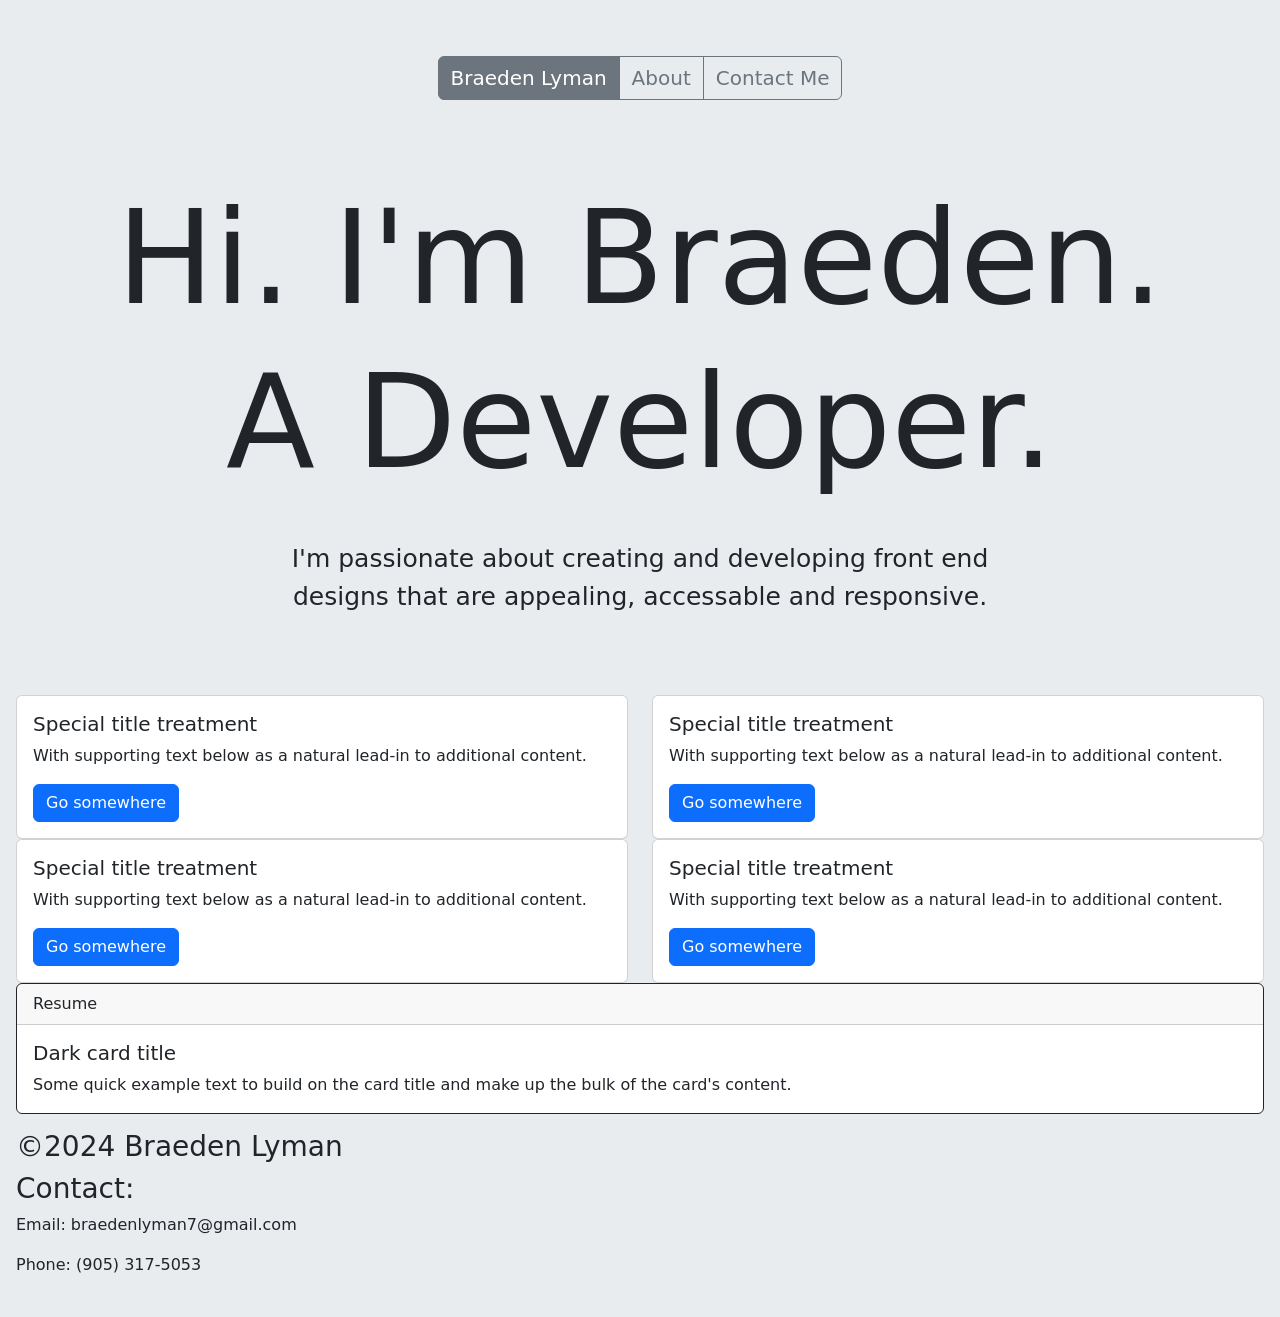
==== index.html @ 76a3f254 "Added About.html and styles.css + added more bootstrap in index.html" ====
<!DOCTYPE html>
<html lang="en">
<head>
    <meta charset="UTF-8">
    <meta name="viewport" content="width=device-width, initial-scale=1.0">
    <link href="styles.css" rel="stylesheet">
    <link href="https://cdn.jsdelivr.net/npm/bootstrap@5.3.3/dist/css/bootstrap.min.css" rel="stylesheet" integrity="sha384-QWTKZyjpPEjISv5WaRU9OFeRpok6YctnYmDr5pNlyT2bRjXh0JMhjY6hW+ALEwIH" crossorigin="anonymous">
    <script src="https://cdn.jsdelivr.net/npm/bootstrap@5.3.3/dist/js/bootstrap.bundle.min.js" integrity="sha384-YvpcrYf0tY3lHB60NNkmXc5s9fDVZLESaAA55NDzOxhy9GkcIdslK1eN7N6jIeHz" crossorigin="anonymous"></script>
    <title>Braeden Lyman - Developer</title>
</head>
<body class="p-3 mb-2 bg-body-secondary">
    <header>
        <nav>
            <div class="btn-group" role="group" aria-label="Basic radio toggle button group">
                <input type="radio" class="btn-check" name="btnradio" id="braeden_lyman" autocomplete="off" checked>
                <label class="btn btn-outline-secondary nav-label" for="braeden_lyman">Braeden Lyman</label>
                
                <input type="radio" class="btn-check" name="btnradio" id="about" autocomplete="off">
                <label class="btn btn-outline-secondary nav-label" for="about">About</label>
                
                <input type="radio" class="btn-check" name="btnradio" id="contact_me" autocomplete="off">
                <label class="btn btn-outline-secondary nav-label" for="contact_me">Contact Me</label>
            </div>
        </nav>
    </header>
    <main>
        <h1 class="custom-h1"> Hi. I'm Braeden.</h1>
        <h1 class="custom-h1">A Developer.</h1>
        <p class="custom-p">I'm passionate about creating and developing front end designs that are appealing, accessable and responsive.</p>
        
        <div class="row">
            <div class="col-sm-6">
              <div class="card">
                <div class="card-body">
                  <h5 class="card-title">Special title treatment</h5>
                  <p class="card-text">With supporting text below as a natural lead-in to additional content.</p>
                  <a href="#" class="btn btn-primary">Go somewhere</a>
                </div>
              </div>
            </div>
            <div class="col-sm-6">
              <div class="card">
                <div class="card-body">
                  <h5 class="card-title">Special title treatment</h5>
                  <p class="card-text">With supporting text below as a natural lead-in to additional content.</p>
                  <a href="#" class="btn btn-primary">Go somewhere</a>
                </div>
              </div>
            </div> 
          </div>
          <div class="row">
            <div class="col-sm-6">
              <div class="card">
                <div class="card-body">
                  <h5 class="card-title">Special title treatment</h5>
                  <p class="card-text">With supporting text below as a natural lead-in to additional content.</p>
                  <a href="#" class="btn btn-primary">Go somewhere</a>
                </div>
              </div>
            </div>
            <div class="col-sm-6">
              <div class="card">
                <div class="card-body">
                  <h5 class="card-title">Special title treatment</h5>
                  <p class="card-text">With supporting text below as a natural lead-in to additional content.</p>
                  <a href="#" class="btn btn-primary">Go somewhere</a>
                </div>
              </div>
            </div> 
          </div>

        <div class="card border-dark mb-3">
        <div class="card-header">Resume</div>
        <div class="card-body">
            <h5 class="card-title">Dark card title</h5>
            <p class="card-text">Some quick example text to build on the card title and make up the bulk of the card's content.</p>
        </div>
        </div>
        
    </main>
    <footer>
        <h3>&#xA9;2024 Braeden Lyman </h3>
        <h3>Contact: </h3>
        <p>Email: braedenlyman7@gmail.com</p>
        <p>Phone: (905) 317-5053</p>
    </footer>
</body>
</html>
---- styles.css ----
nav {
    text-align: center;
    margin-top: 40px;
    margin-bottom: 80px;
}

.btn-outline-secondary.nav-label {
    font-size: 20px;
}

.custom-h1 {
    text-align: center;
    font-size: 130px;
}

.custom-p {
    text-align: center;
    font-size: 25px;
    width: 800px;
    margin-top: 40px;
    margin-bottom: 80px;
    margin-left: auto;
    margin-right: auto;
}
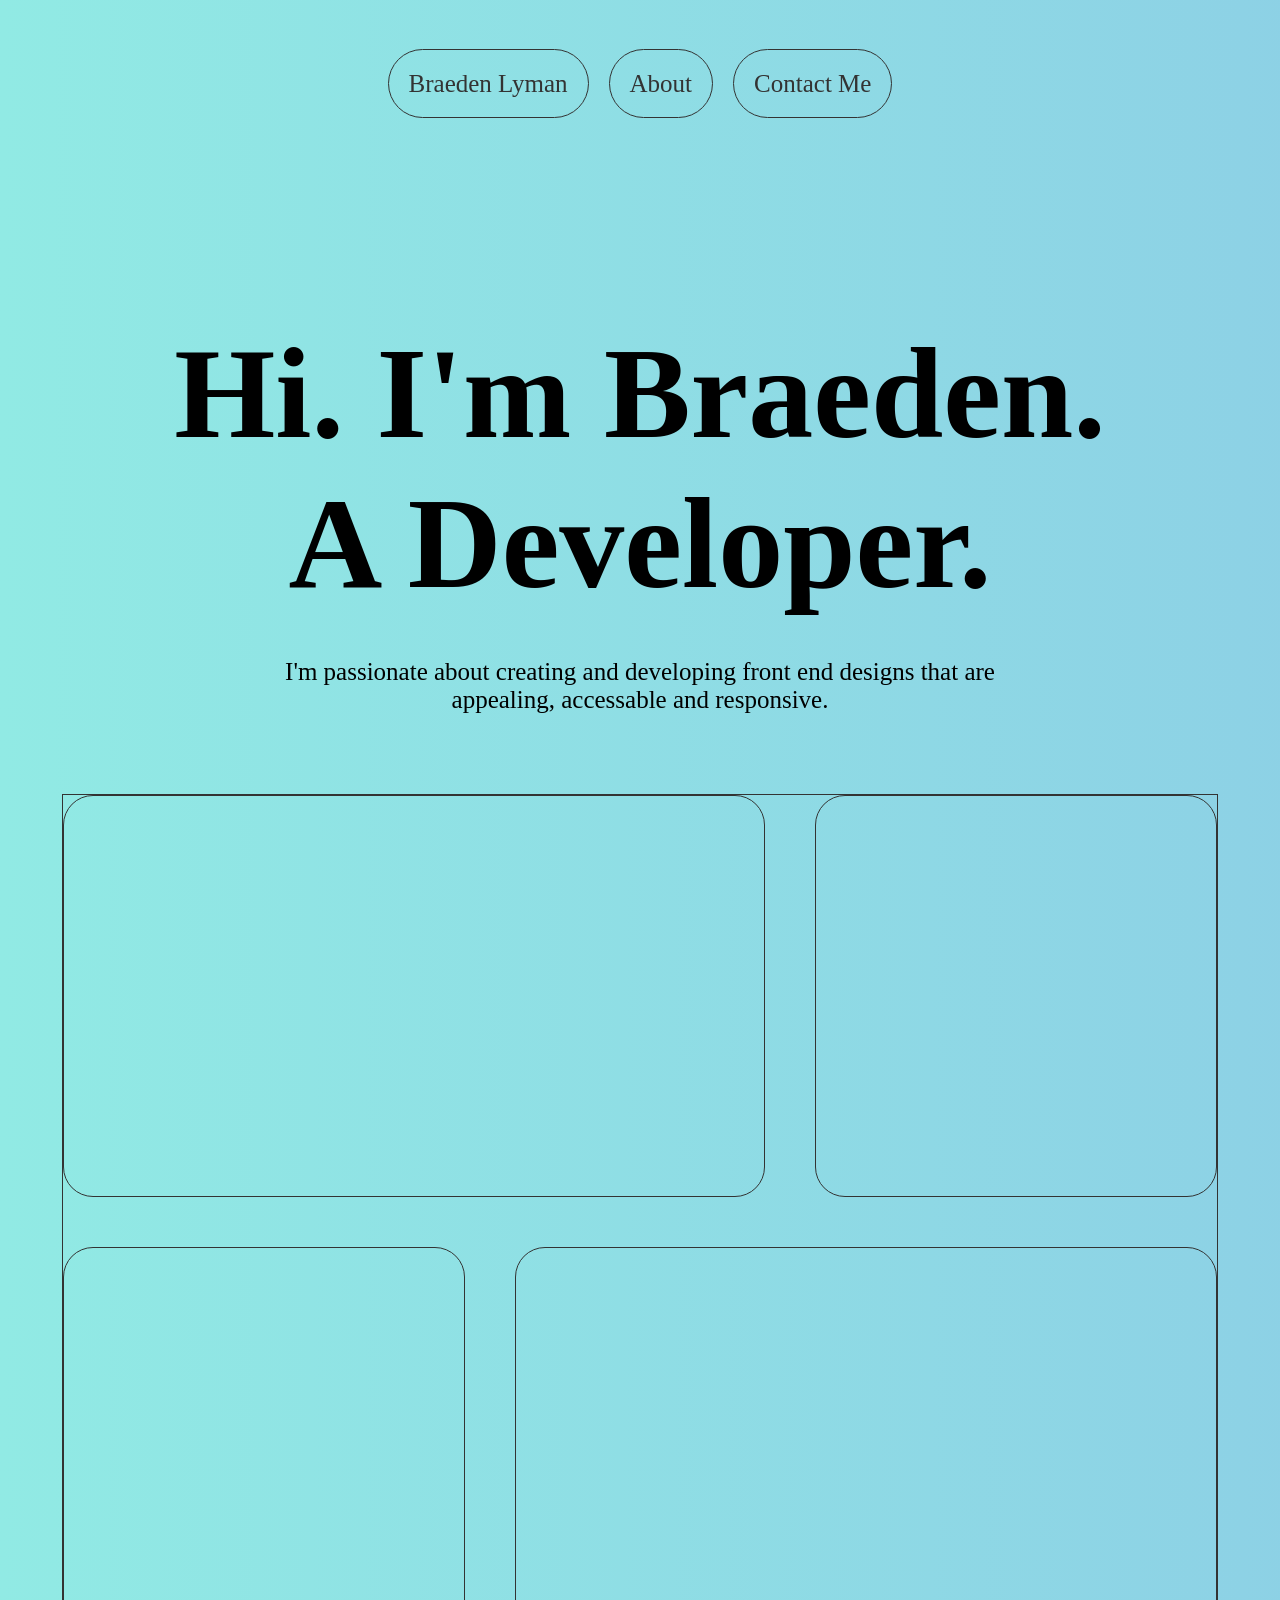
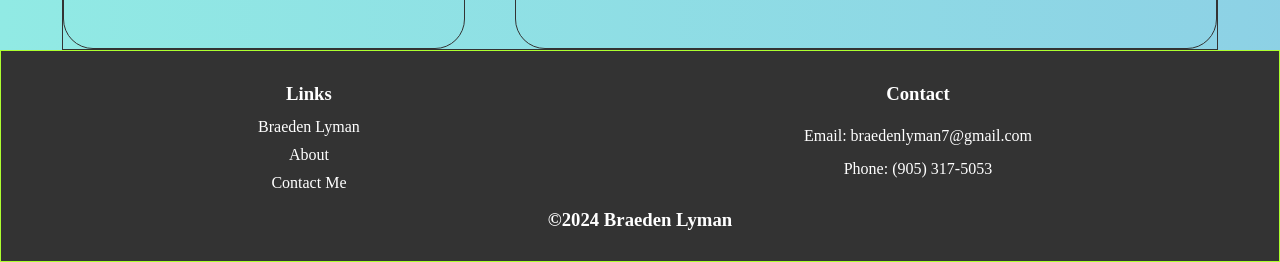
==== commit 58591851: "updated files" ====
--- a/index.html
+++ b/index.html
@@ -4,85 +4,59 @@
     <meta charset="UTF-8">
     <meta name="viewport" content="width=device-width, initial-scale=1.0">
     <link href="styles.css" rel="stylesheet">
-    <link href="https://cdn.jsdelivr.net/npm/bootstrap@5.3.3/dist/css/bootstrap.min.css" rel="stylesheet" integrity="sha384-QWTKZyjpPEjISv5WaRU9OFeRpok6YctnYmDr5pNlyT2bRjXh0JMhjY6hW+ALEwIH" crossorigin="anonymous">
-    <script src="https://cdn.jsdelivr.net/npm/bootstrap@5.3.3/dist/js/bootstrap.bundle.min.js" integrity="sha384-YvpcrYf0tY3lHB60NNkmXc5s9fDVZLESaAA55NDzOxhy9GkcIdslK1eN7N6jIeHz" crossorigin="anonymous"></script>
     <title>Braeden Lyman - Developer</title>
 </head>
-<body class="p-3 mb-2 bg-body-secondary">
-    <header>
-        <nav>
-            <div class="btn-group" role="group" aria-label="Basic radio toggle button group">
-                <input type="radio" class="btn-check" name="btnradio" id="braeden_lyman" autocomplete="off" checked>
-                <label class="btn btn-outline-secondary nav-label" for="braeden_lyman">Braeden Lyman</label>
-                
-                <input type="radio" class="btn-check" name="btnradio" id="about" autocomplete="off">
-                <label class="btn btn-outline-secondary nav-label" for="about">About</label>
-                
-                <input type="radio" class="btn-check" name="btnradio" id="contact_me" autocomplete="off">
-                <label class="btn btn-outline-secondary nav-label" for="contact_me">Contact Me</label>
-            </div>
-        </nav>
-    </header>
-    <main>
-        <h1 class="custom-h1"> Hi. I'm Braeden.</h1>
-        <h1 class="custom-h1">A Developer.</h1>
-        <p class="custom-p">I'm passionate about creating and developing front end designs that are appealing, accessable and responsive.</p>
-        
-        <div class="row">
-            <div class="col-sm-6">
-              <div class="card">
-                <div class="card-body">
-                  <h5 class="card-title">Special title treatment</h5>
-                  <p class="card-text">With supporting text below as a natural lead-in to additional content.</p>
-                  <a href="#" class="btn btn-primary">Go somewhere</a>
-                </div>
-              </div>
-            </div>
-            <div class="col-sm-6">
-              <div class="card">
-                <div class="card-body">
-                  <h5 class="card-title">Special title treatment</h5>
-                  <p class="card-text">With supporting text below as a natural lead-in to additional content.</p>
-                  <a href="#" class="btn btn-primary">Go somewhere</a>
-                </div>
-              </div>
-            </div> 
+<body>
+    <main >
+      <nav class="mainNav">
+        <ul>
+          <li><a href="#home">Braeden Lyman</a></li>
+          <li><a href="#about">About</a></li>
+          <li><a href="#contact">Contact Me</a></li>
+        </ul>
+      </nav>
+      
+      <h1 class="mainHeadingH1"> Hi. I'm Braeden.</h1>
+      <h1 class="mainHeadingH1">A Developer.</h1>
+      <p class="mainP">I'm passionate about creating and developing front end designs that are appealing, accessable and responsive.</p>
+      
+      <div class="sections">
+        <div class="primarySection">
+          <div class="section1">
+
           </div>
-          <div class="row">
-            <div class="col-sm-6">
-              <div class="card">
-                <div class="card-body">
-                  <h5 class="card-title">Special title treatment</h5>
-                  <p class="card-text">With supporting text below as a natural lead-in to additional content.</p>
-                  <a href="#" class="btn btn-primary">Go somewhere</a>
-                </div>
-              </div>
-            </div>
-            <div class="col-sm-6">
-              <div class="card">
-                <div class="card-body">
-                  <h5 class="card-title">Special title treatment</h5>
-                  <p class="card-text">With supporting text below as a natural lead-in to additional content.</p>
-                  <a href="#" class="btn btn-primary">Go somewhere</a>
-                </div>
-              </div>
-            </div> 
+    
+          <div class="section2">
+            
+          </div>
+        </div>
+
+        <div class="secondarySection">
+          <div class="section3">
+            
           </div>
 
-        <div class="card border-dark mb-3">
-        <div class="card-header">Resume</div>
-        <div class="card-body">
-            <h5 class="card-title">Dark card title</h5>
-            <p class="card-text">Some quick example text to build on the card title and make up the bulk of the card's content.</p>
+          <div class="section4">
+            
+          </div>
         </div>
-        </div>
-        
+      </div>
     </main>
     <footer>
-        <h3>&#xA9;2024 Braeden Lyman </h3>
-        <h3>Contact: </h3>
-        <p>Email: braedenlyman7@gmail.com</p>
-        <p>Phone: (905) 317-5053</p>
+        <h3 id="copyRight">&#xA9;2024 Braeden Lyman </h3>
+        <h3 id="footerLinksTitle">Links</h3>  
+        <nav class="navFooter">
+            <ul>
+              <li><a href="#home">Braeden Lyman</a></li>
+              <li><a href="#about">About</a></li>
+              <li><a href="#contact">Contact Me</a></li>
+            </ul>
+          </nav>
+        <h3 id="contactFooterTitle">Contact</h3>
+        <div class="contactFooter">
+          <p>Email: braedenlyman7@gmail.com</p>
+          <p>Phone: (905) 317-5053</p>
+        </div>
     </footer>
 </body>
 </html>
--- a/styles.css
+++ b/styles.css
@@ -1,19 +1,64 @@
-nav {
-    text-align: center;
-    margin-top: 40px;
-    margin-bottom: 80px;
+*{
+    margin: 0;
 }
 
-.btn-outline-secondary.nav-label {
-    font-size: 20px;
+main {
+    display: flex;
+    flex-direction: column;
+    justify-content: center;
+    align-items: center;
+    animation: gradientAnimation 10s ease infinite; /* Apply the animation */
+    background: linear-gradient(270deg, #ff7e5f, #feb47b, #86a8e7, #91eae4);
+    background-size: 800% 800%;
+    color: black; /* Adjust text color for readability */
+  }
+  
+  /* Define the keyframes for the gradient animation */
+  @keyframes gradientAnimation {
+    0% { background-position: 0% 50%; }
+    50% { background-position: 100% 50%; }
+    100% { background-position: 0% 50%; }
+  }
+  
+
+
+/* Nav  */
+.mainNav ul {
+    list-style-type: none;
+    padding: 0;
+    display: flex;
+    justify-content: center;
+    align-items: center;
+    font-size: 25px;
+    padding: 60px;
+    margin-bottom: 150px;
 }
 
-.custom-h1 {
+.mainNav li {
+    margin: 10px;
+}
+
+.mainNav a {
+    text-decoration: none;
+    color: #333;
+    border-radius: 40px;
+    padding: 20px;
+    border: 1px solid #333;
+}
+
+.mainNav a:hover {
+    background-color: #333;
+    color: #fff;
+}
+
+
+/* Body Styles */
+.mainHeadingH1 {
     text-align: center;
     font-size: 130px;
 }
 
-.custom-p {
+.mainP {
     text-align: center;
     font-size: 25px;
     width: 800px;
@@ -22,3 +67,118 @@
     margin-left: auto;
     margin-right: auto;
 }
+
+.sections {
+    border: 1px solid #333;
+}
+
+.primarySection {
+    display: grid;
+    grid-template-columns: 2;
+    gap: 50px;
+    margin-bottom: 50px;
+}
+
+.section1 {
+    grid-column: 1;
+    height: 400px;
+    width: 700px;
+    border: 1px solid #333;
+    border-radius: 30px;
+}
+
+.section2 {
+    grid-column: 2;
+    height: 400px;
+    width: 400px;
+    border: 1px solid #333;
+    border-radius: 30px;
+}
+
+.secondarySection {
+    display: grid;
+    grid-template-columns: 2;
+    gap: 50px;
+}
+
+.section3 {
+    grid-column: 1;
+    height: 400px;
+    width: 400px;
+    border: 1px solid #333;
+    border-radius: 30px;
+}
+
+.section4 {
+    grid-column: 2;
+    height: 400px;
+    width: 700px;
+    border: 1px solid #333;
+    border-radius: 30px;
+}
+
+/* Footer Styles */
+footer {
+    background-color: #333;
+    color: #fff;
+    display: grid;
+    grid-template-columns: 2;
+    grid-template-rows: 3;
+    height: 150px;
+    border: 1px solid greenyellow;
+    padding: 30px;
+}
+
+#copyRight {
+    grid-column: span 2;
+    grid-row: span 2 ;
+    text-align: center;
+    align-self: flex-end;
+}
+
+#footerLinksTitle {
+    grid-column: 1;
+    grid-row: 1;
+    text-align: center;
+    align-self: center;
+}
+
+.navFooter {
+    grid-column: 1;
+    grid-row: 2;
+    text-align: center;
+    align-self: center;
+}
+
+.navFooter ul {
+    list-style-type: none;
+    padding: 0;
+}
+
+.navFooter li {
+    margin: 10px;
+}
+
+.navFooter a {
+    text-decoration: none;
+    color: #fff;
+}
+
+#contactFooterTitle {
+    grid-column: 2;
+    grid-row: 1;
+    text-align: center;
+    align-self: center;
+}
+
+.contactFooter {
+    grid-column: 2;
+    grid-row: 2;
+    text-align: center;
+    align-self: center;
+}
+
+.contactFooter p {
+    padding-top: 5px;
+    padding-bottom: 10px;
+}
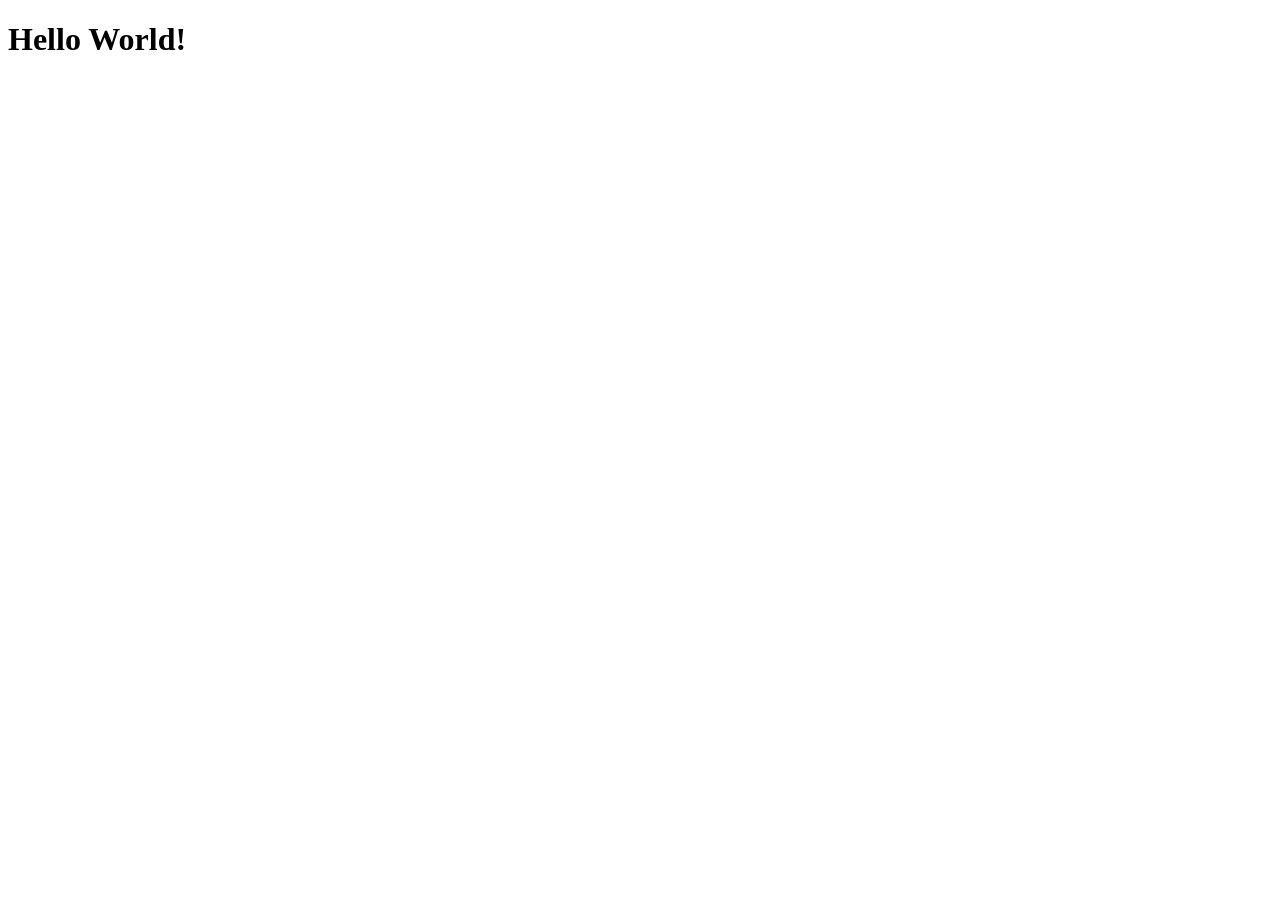
==== commit bb4d168f: "first commit" ====
--- a/index.html
+++ b/index.html
@@ -3,60 +3,9 @@
 <head>
     <meta charset="UTF-8">
     <meta name="viewport" content="width=device-width, initial-scale=1.0">
-    <link href="styles.css" rel="stylesheet">
-    <title>Braeden Lyman - Developer</title>
+    <title>Braeden</title>
 </head>
 <body>
-    <main >
-      <nav class="mainNav">
-        <ul>
-          <li><a href="#home">Braeden Lyman</a></li>
-          <li><a href="#about">About</a></li>
-          <li><a href="#contact">Contact Me</a></li>
-        </ul>
-      </nav>
-      
-      <h1 class="mainHeadingH1"> Hi. I'm Braeden.</h1>
-      <h1 class="mainHeadingH1">A Developer.</h1>
-      <p class="mainP">I'm passionate about creating and developing front end designs that are appealing, accessable and responsive.</p>
-      
-      <div class="sections">
-        <div class="primarySection">
-          <div class="section1">
-
-          </div>
-    
-          <div class="section2">
-            
-          </div>
-        </div>
-
-        <div class="secondarySection">
-          <div class="section3">
-            
-          </div>
-
-          <div class="section4">
-            
-          </div>
-        </div>
-      </div>
-    </main>
-    <footer>
-        <h3 id="copyRight">&#xA9;2024 Braeden Lyman </h3>
-        <h3 id="footerLinksTitle">Links</h3>  
-        <nav class="navFooter">
-            <ul>
-              <li><a href="#home">Braeden Lyman</a></li>
-              <li><a href="#about">About</a></li>
-              <li><a href="#contact">Contact Me</a></li>
-            </ul>
-          </nav>
-        <h3 id="contactFooterTitle">Contact</h3>
-        <div class="contactFooter">
-          <p>Email: braedenlyman7@gmail.com</p>
-          <p>Phone: (905) 317-5053</p>
-        </div>
-    </footer>
+    <h1>Hello World!</h1>
 </body>
-</html>
+</html>
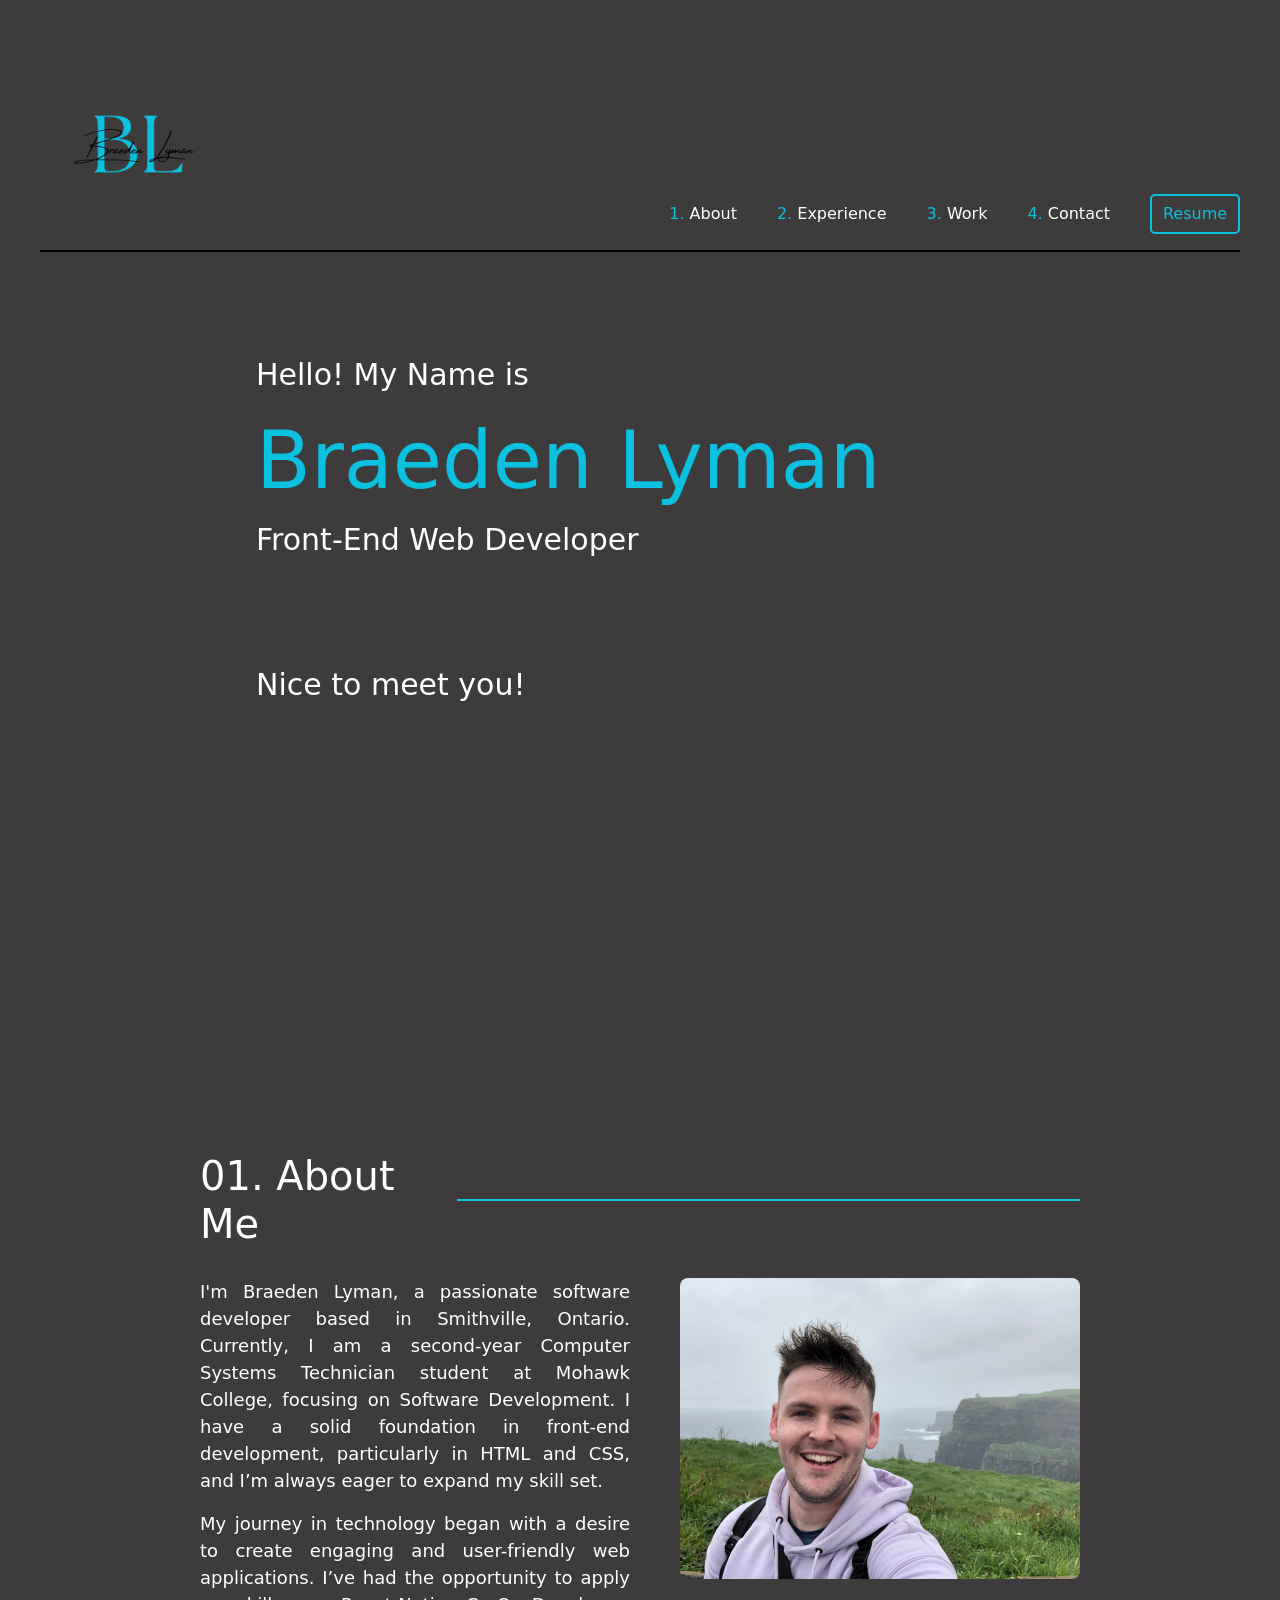
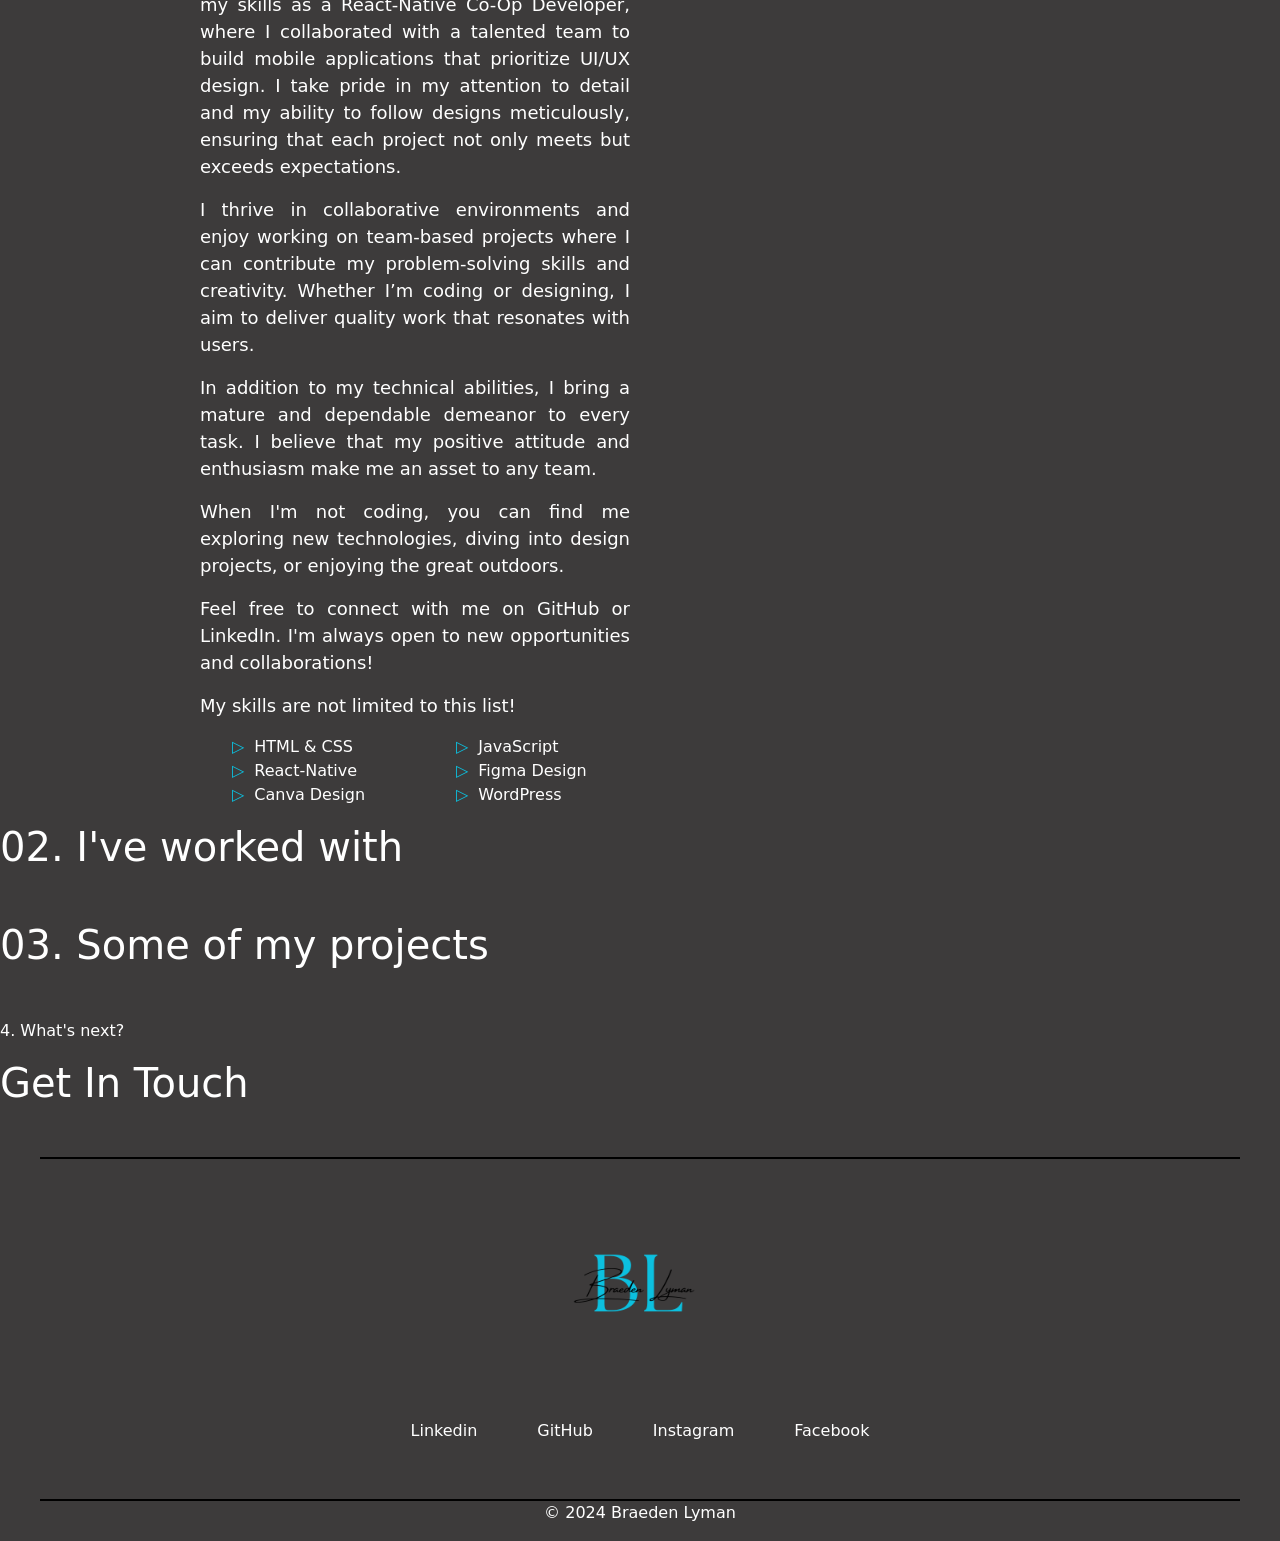
==== commit 55f3d767: "updated files" ====
--- a/index.html
+++ b/index.html
@@ -3,9 +3,85 @@
 <head>
     <meta charset="UTF-8">
     <meta name="viewport" content="width=device-width, initial-scale=1.0">
-    <title>Braeden</title>
+    <link href="https://cdn.jsdelivr.net/npm/bootstrap@5.3.3/dist/css/bootstrap.min.css" rel="stylesheet" integrity="sha384-QWTKZyjpPEjISv5WaRU9OFeRpok6YctnYmDr5pNlyT2bRjXh0JMhjY6hW+ALEwIH" crossorigin="anonymous">
+    <script src="https://cdn.jsdelivr.net/npm/bootstrap@5.3.3/dist/js/bootstrap.bundle.min.js" integrity="sha384-YvpcrYf0tY3lHB60NNkmXc5s9fDVZLESaAA55NDzOxhy9GkcIdslK1eN7N6jIeHz" crossorigin="anonymous"></script>
+    <link href="styles.css" rel="stylesheet">
+    <title>Braeden Lyman - Developer</title>
 </head>
 <body>
-    <h1>Hello World!</h1>
+    <main >    
+      <nav>
+        <img class="headerLogo" src="images/logo.png" alt="braedenLogo">  
+        <ul>
+          <li>1. <a href="#">About</a></li>
+          <li>2. <a href="#">Experience</a></li>
+          <li>3. <a href="#">Work</a></li>
+          <li>4. <a href="#">Contact</a></li>
+          <li class="resumeLink"><a href="images/resume.pdf" target="_blank">Resume</a></li>
+        </ul>
+      </nav>
+
+      <section class="mainSection">
+        <p>Hello! My Name is</p>
+        <h1>Braeden Lyman</h1>
+        <p>Front-End Web Developer</p>
+        <p id="niceToMeetYou">Nice to meet you!</p>
+      </section>
+
+      <section class="aboutMe">
+        <div class="heading">
+          <h2>01. About Me</h2>
+          <div class="line"> </div>
+        </div>
+        <div class="aboutMeText">
+          <p id="one">I'm Braeden Lyman, a passionate software developer based in Smithville, Ontario. Currently, I am a second-year Computer Systems Technician student at Mohawk College, focusing on Software Development. I have a solid foundation in front-end development, particularly in HTML and CSS, and I’m always eager to expand my skill set.</p>
+          <p id="two">My journey in technology began with a desire to create engaging and user-friendly web applications. I’ve had the opportunity to apply my skills as a React-Native Co-Op Developer, where I collaborated with a talented team to build mobile applications that prioritize UI/UX design. I take pride in my attention to detail and my ability to follow designs meticulously, ensuring that each project not only meets but exceeds expectations.</p>
+          <p id="three">I thrive in collaborative environments and enjoy working on team-based projects where I can contribute my problem-solving skills and creativity. Whether I’m coding or designing, I aim to deliver quality work that resonates with users.</p>
+          <p id="four">In addition to my technical abilities, I bring a mature and dependable demeanor to every task. I believe that my positive attitude and enthusiasm make me an asset to any team.</p>
+          <p id="five">When I'm not coding, you can find me exploring new technologies, diving into design projects, or enjoying the great outdoors.</p>
+          <p id="six">Feel free to connect with me on GitHub or LinkedIn. I'm always open to new opportunities and collaborations!</p>
+          <p id="seven">My skills are not limited to this list!</p>
+        </div>
+        <img  src="images/mePhoto.jpg" alt="mePhoto">
+        <ul class="listGrid">
+          <li>HTML & CSS</li>
+          <li>JavaScript</li>
+          <li>React-Native</li>
+          <li>Figma Design</li>
+          <li>Canva Design</li>
+          <li>WordPress</li>
+        </ul>
+      </section>
+
+      <section class="experience">
+        <h2>02. I've worked with</h2>
+      </section>
+
+      <section class="work">
+        <h2>03. Some of my projects</h2>
+      </section>
+
+      <section class="contact">
+        <p>4. What's next?</p>
+        <h2>Get In Touch</h2>
+        
+      </section>
+
+
+
+      <section class="">
+        
+      </section>
+    </main>
+    <footer>
+      <img  class="footerLogo" src="images/logo.png" alt="braedenFooterLogo">
+        <div class="socials">
+          <a href="https://www.linkedin.com/in/braedenlyman/" target="_blank"><p>Linkedin</p></a>
+          <a href="https://github.com/BraedenLyman" target="_blank"><p>GitHub</p></a>
+          <a href="https://www.instagram.com/braedenlyman/" target="_blank"><p>Instagram</p></a>
+          <a href="https://www.facebook.com/brae.lyman.1" target="_blank"><p>Facebook</p></a>
+        </div>
+      <p id="copyRight">&#xA9; 2024 Braeden Lyman </p>
+    </footer>
 </body>
 </html>
--- a/styles.css
+++ b/styles.css
@@ -0,0 +1,184 @@
+/* Body Styles */
+body{
+    background-color: rgb(61, 59, 59);
+    color: white;
+}
+
+/* Navigation Styles */
+
+nav{
+    border-bottom: 2px solid black;
+    display: flex;
+    align-items: flex-end;
+    justify-content: space-between;
+    margin: 50px 40px 50px 40px;
+}
+
+.headerLogo{
+    width: 200px;
+    height: 200px;
+}
+
+nav a{
+    text-decoration: none;
+    color: white;
+}
+
+nav a:hover{
+    color: #0cc0df;
+}
+
+nav ul{
+    display: flex;
+    flex-direction: row;
+    justify-content: center;
+    align-items: center;
+    list-style-type: none;
+    gap: 40px;
+}
+
+nav li{
+    color: #0cc0df;
+}
+
+.resumeLink a{
+    display: flex;
+    justify-content: center;
+    align-items: center;
+    border: 2px solid #0cc0df;
+    border-radius: 5px;
+    width: 90px;
+    height: 40px;
+    color: #0cc0df;
+}
+
+.resumeLink a:hover{
+    border: 2px solid black;
+    color: black;
+}
+
+/* Section Styles */
+
+.mainSection {
+    width: 60%;
+    height: 800px;
+    margin-left: auto;
+    margin-right: auto;
+    margin-top: 100px;
+    font-size: 30px;
+}
+
+.mainSection h1{
+    font-size: 80px;
+    color: #0cc0df;
+}
+
+#niceToMeetYou{
+    margin-top: 100px;
+}
+
+.projects{
+    margin-top: 50px;
+    margin-bottom: 50px;
+    width: 60%;
+    margin-left: auto;
+    margin-right: auto;
+}
+
+h2{
+    font-size: 40px;
+    margin-bottom: 50px;
+}
+
+.aboutMe{
+    display: grid;
+    grid-template-columns: auto auto;
+    grid-template-rows: auto auto;
+    margin-left: 200px;
+    margin-right: 200px;
+}
+
+.heading {
+    display: flex;
+    flex-direction: row;
+    grid-row: 1;
+    grid-column: span 2;
+    margin-bottom: 30px;
+}
+
+.heading h2{
+    margin-top: auto;
+    margin-bottom: auto;
+}
+
+.heading .line{
+    border: 1px solid #0cc0df;
+    width: 700px;
+    height: 2px;
+    margin-top: auto;
+    margin-bottom: auto;
+    margin-left: 20px;
+}
+
+.aboutMeText p{
+    grid-column: 1;
+    text-align: justify;
+    font-size: 18px;
+    margin-right: 50px;
+}
+
+.aboutMe img{
+    grid-column: 2;
+    width: 400px;
+    border-radius: 8px;
+}
+
+.listGrid{
+    display: grid;
+    grid-template-columns: 1fr 1fr;
+    list-style-type: none;
+}
+
+.listGrid li::before{
+    content: '\25B7';
+    color: #0cc0df;
+    margin-right: 10px;
+}
+
+
+/* Footer Styles */
+
+footer{
+    border-top: 2px solid black;
+    background-color: rgb(61, 59, 59);
+    text-align: center;
+    padding-top: 30px;
+    margin: 50px 40px 00px 40px;
+}
+
+footer .footerLogo{
+    margin-left: auto;
+    margin-right: auto;
+    width: 200px;
+    height: 200px;
+}
+
+footer .socials{
+    border-bottom: 2px solid black;
+    display: flex;
+    flex-direction: row;
+    justify-content: center;
+    align-items: center;
+    padding-bottom: 10px;
+}
+
+footer a{
+    text-decoration: none;
+    color: white;
+    padding: 30px;
+}
+
+footer a:hover{
+    text-decoration-thickness: 2px;
+    color: #0cc0df;
+}
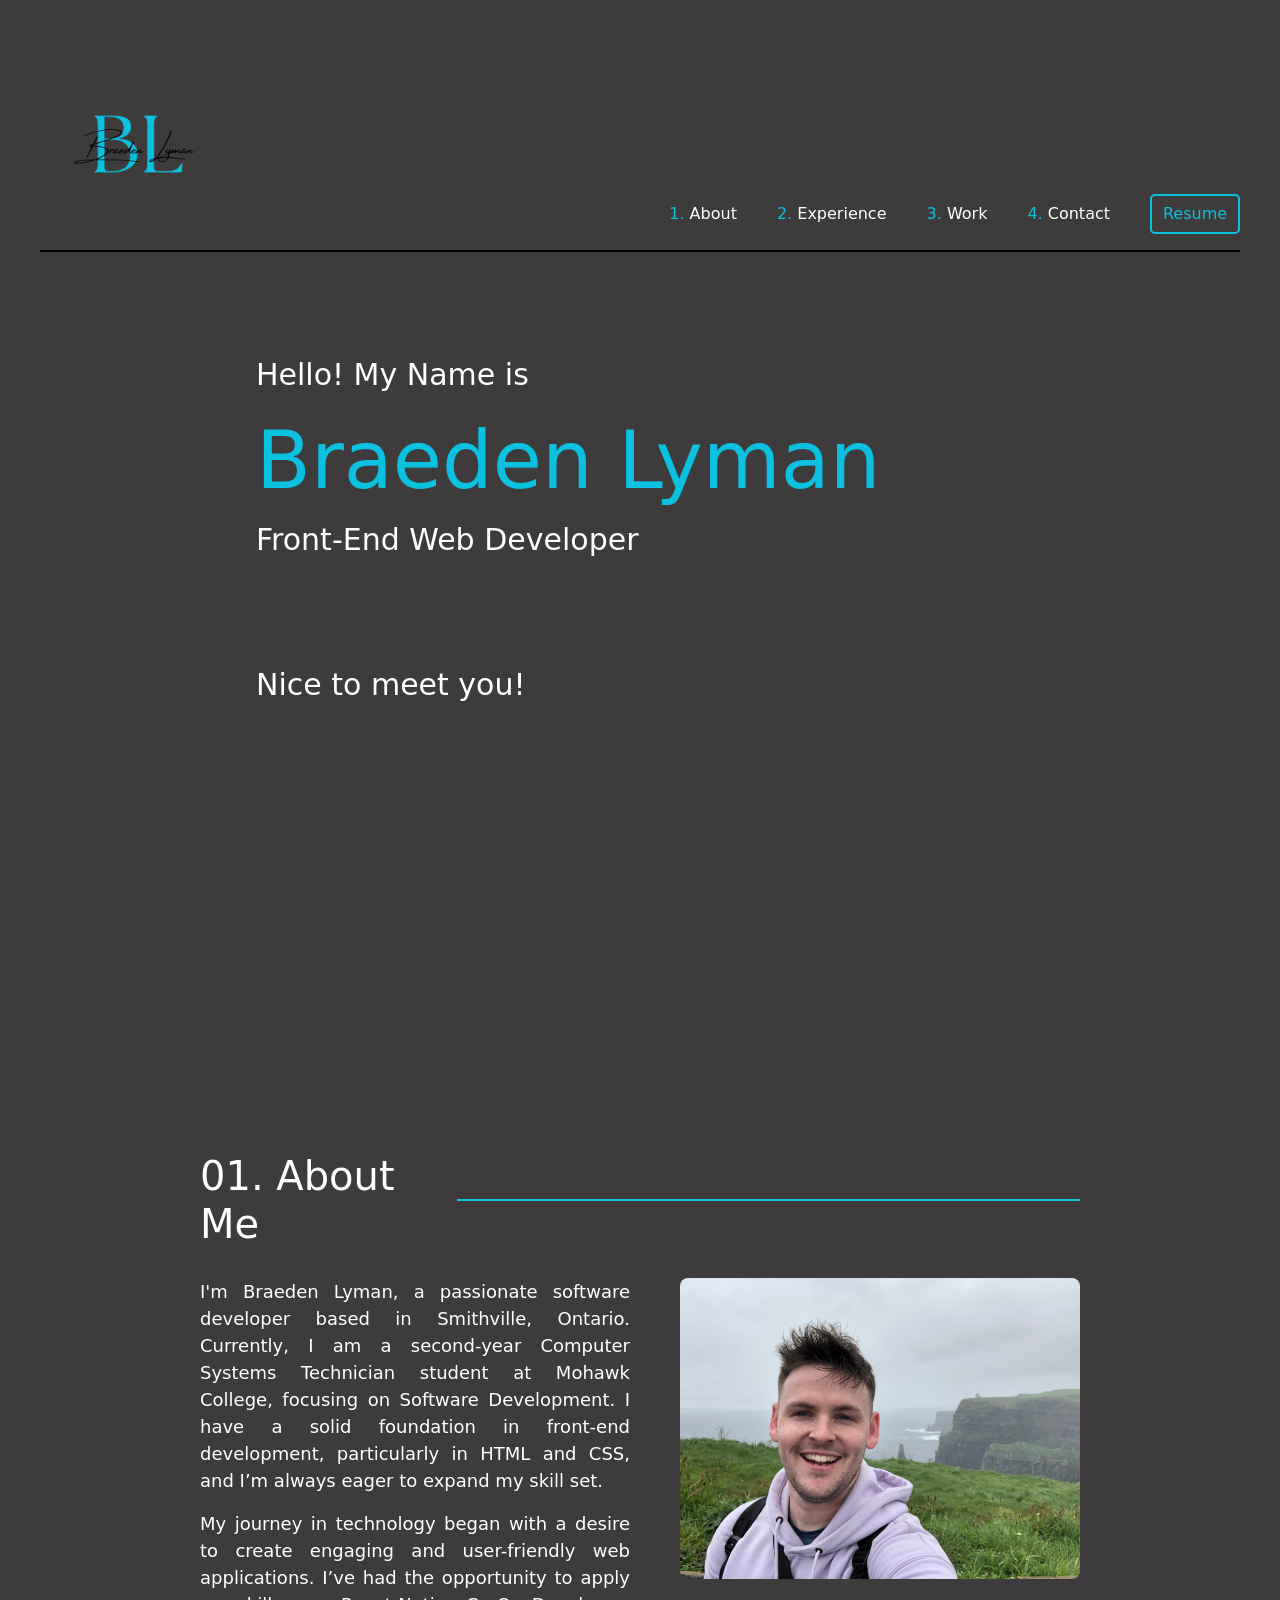
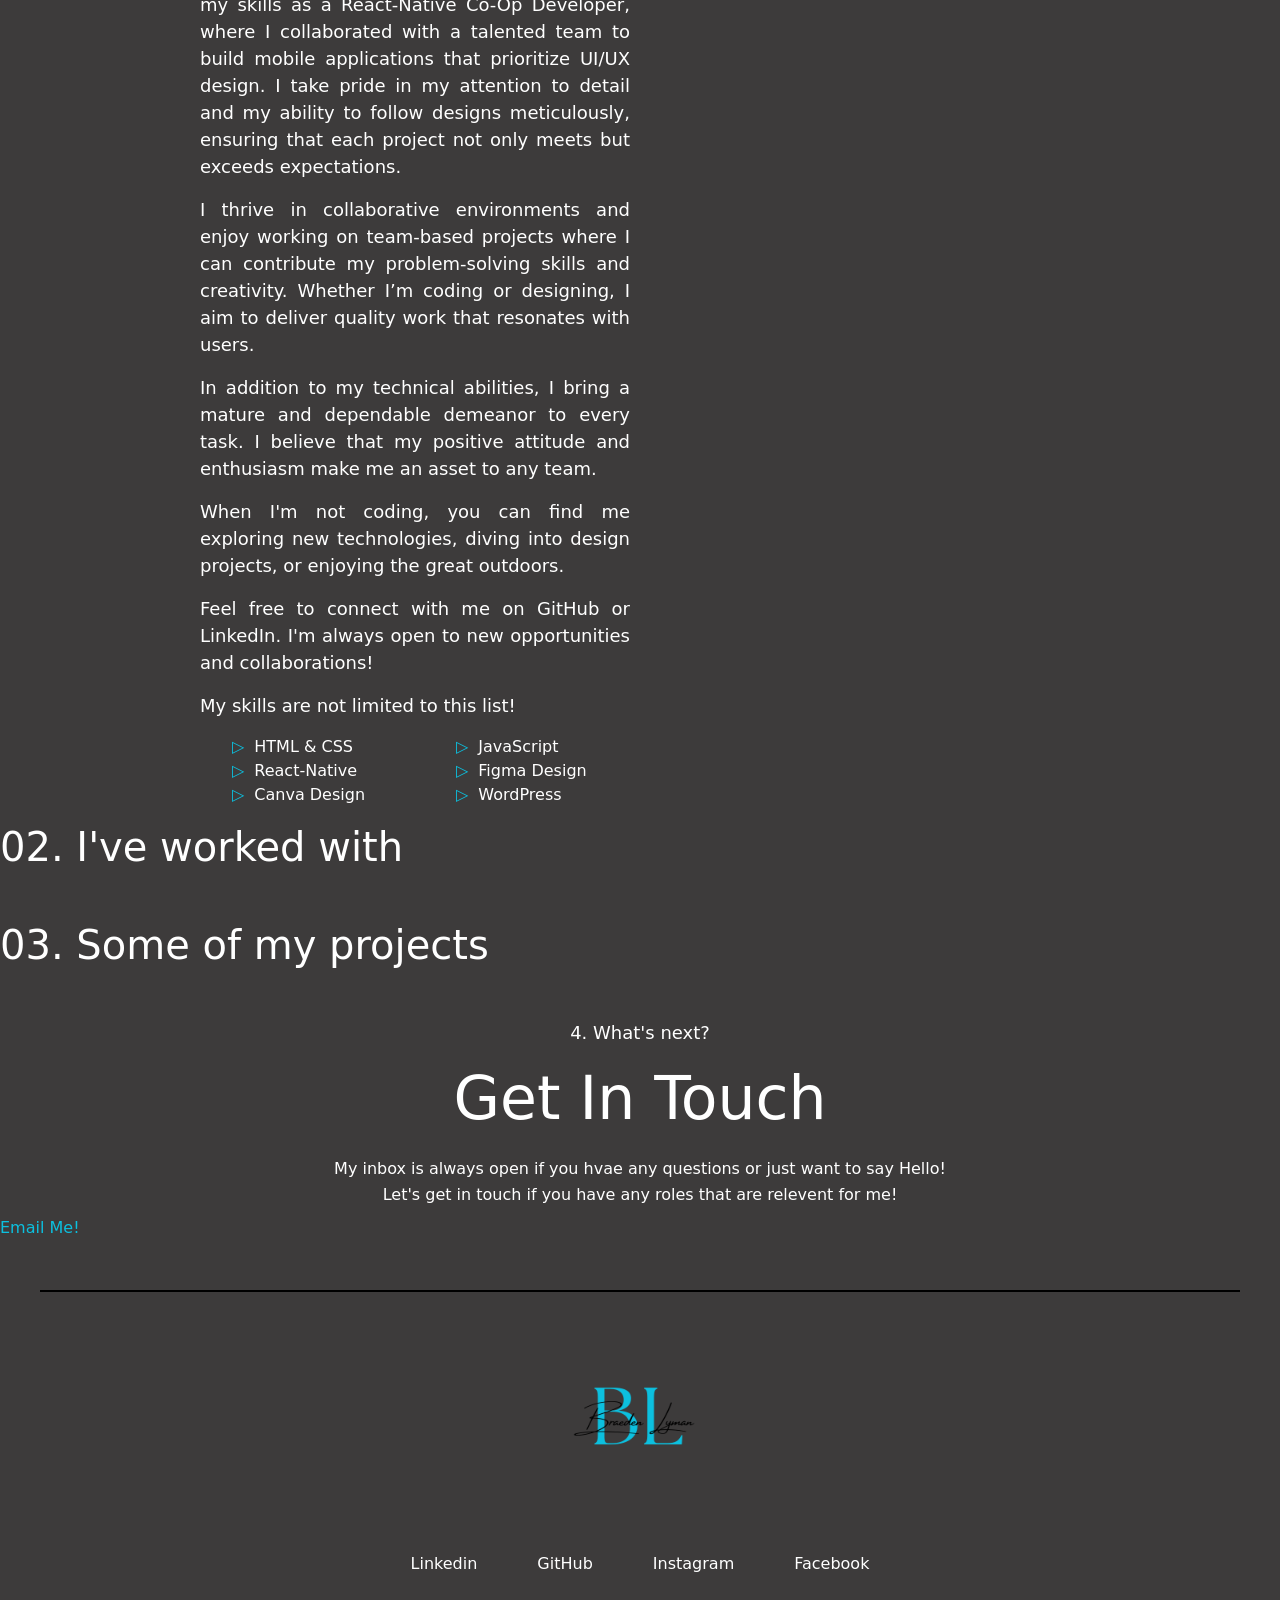
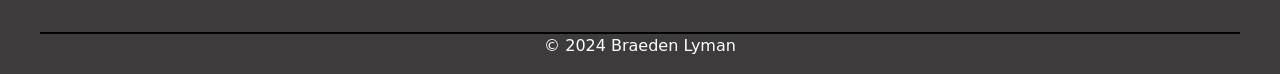
==== commit 578a5f80: "edited files" ====
--- a/index.html
+++ b/index.html
@@ -62,9 +62,14 @@
       </section>
 
       <section class="contact">
-        <p>4. What's next?</p>
-        <h2>Get In Touch</h2>
+        <p id="whatsNext">4. What's next?</p>
+        <h2 id="getInTouch">Get In Touch</h2>
         
+        <div class="contactText">
+            <p>My inbox is always open if you hvae any questions or just want to say Hello!</p>
+            <p>Let's get in touch if you have any roles that are relevent for me!</p>
+        </div>
+        <a class="mailLink" href="mailto:braedenlyman7@gmail.com" target="_blank">Email Me!</a>
       </section>
 
 
--- a/styles.css
+++ b/styles.css
@@ -145,6 +145,26 @@
     margin-right: 10px;
 }
 
+#whatsNext{
+    text-align: center;
+    font-size: 18px;
+}
+
+#getInTouch{
+    text-align: center;
+    font-size: 60px;
+}
+
+.contactText{
+    text-align: center;
+    line-height: 10px;
+    margin-top: -20px;
+}
+
+.mailLink{
+    text-decoration: none;
+    color: #0cc0df;
+}
 
 /* Footer Styles */
 
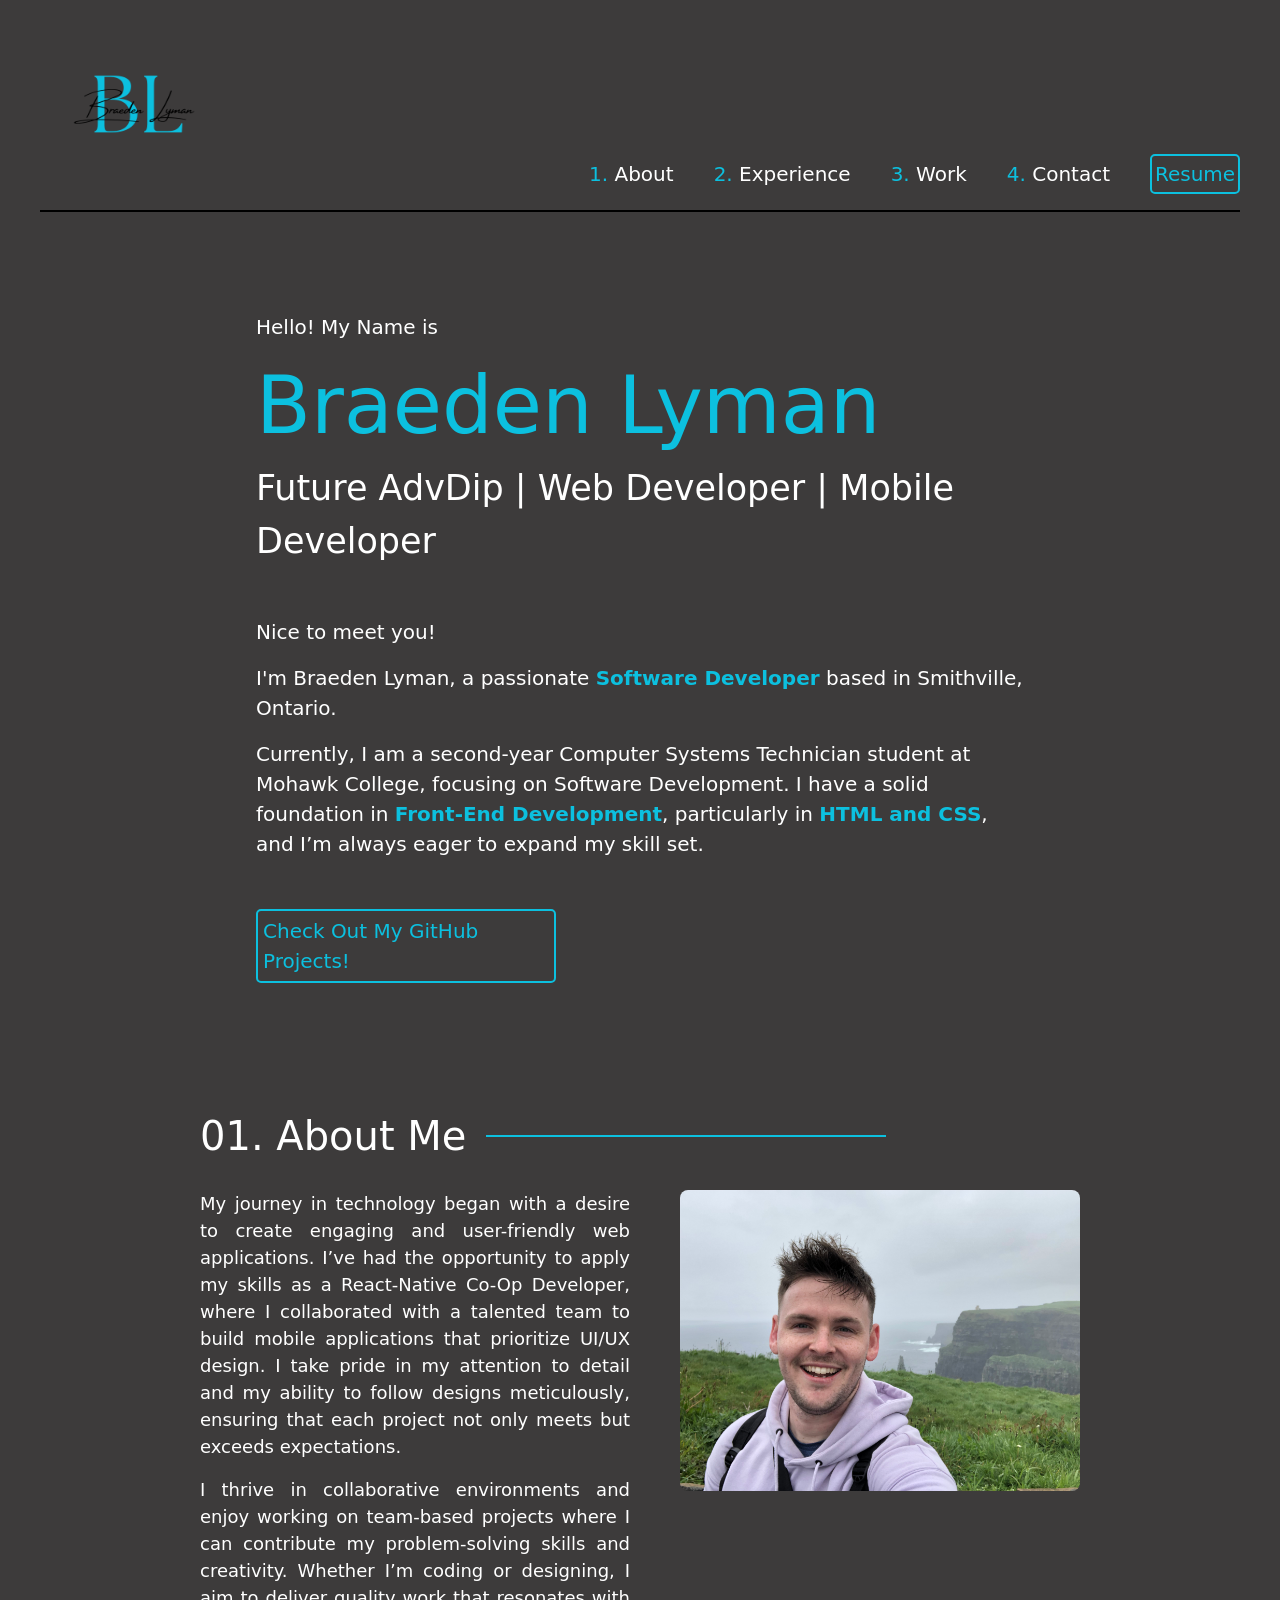
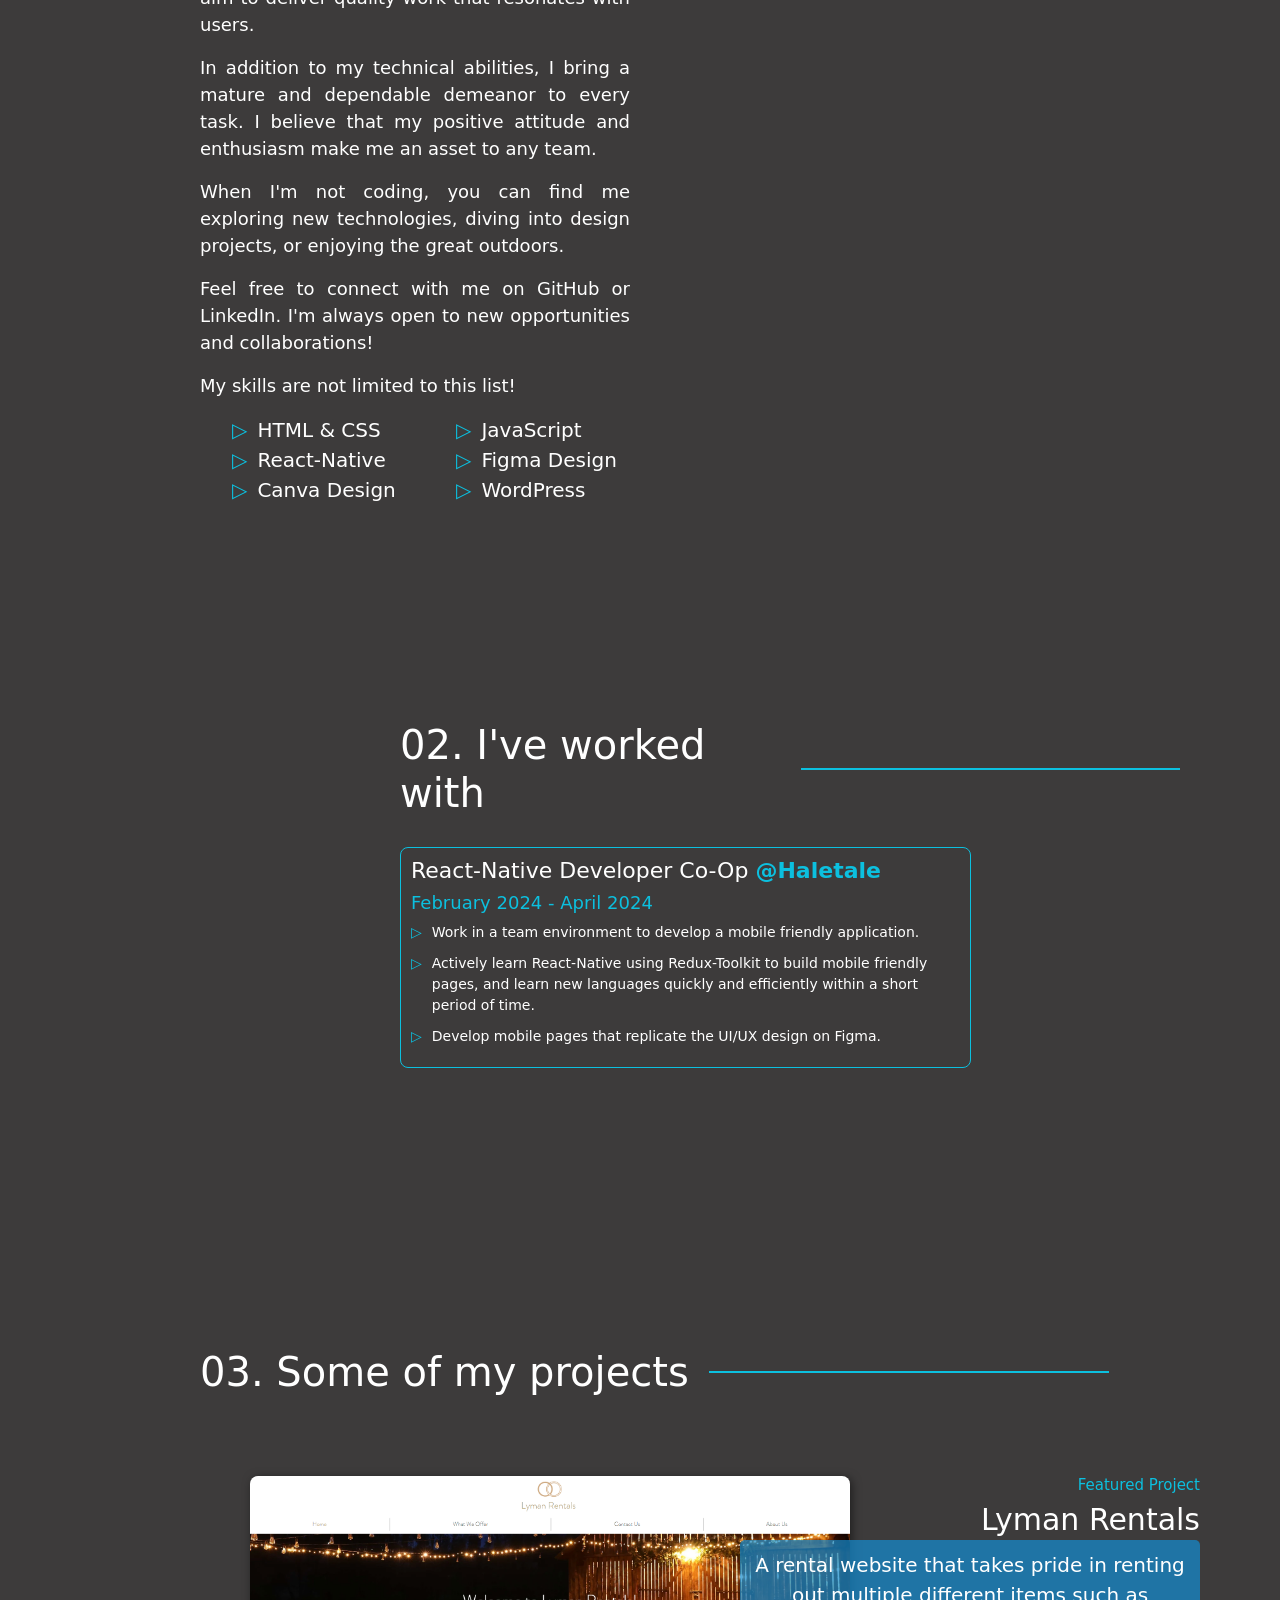
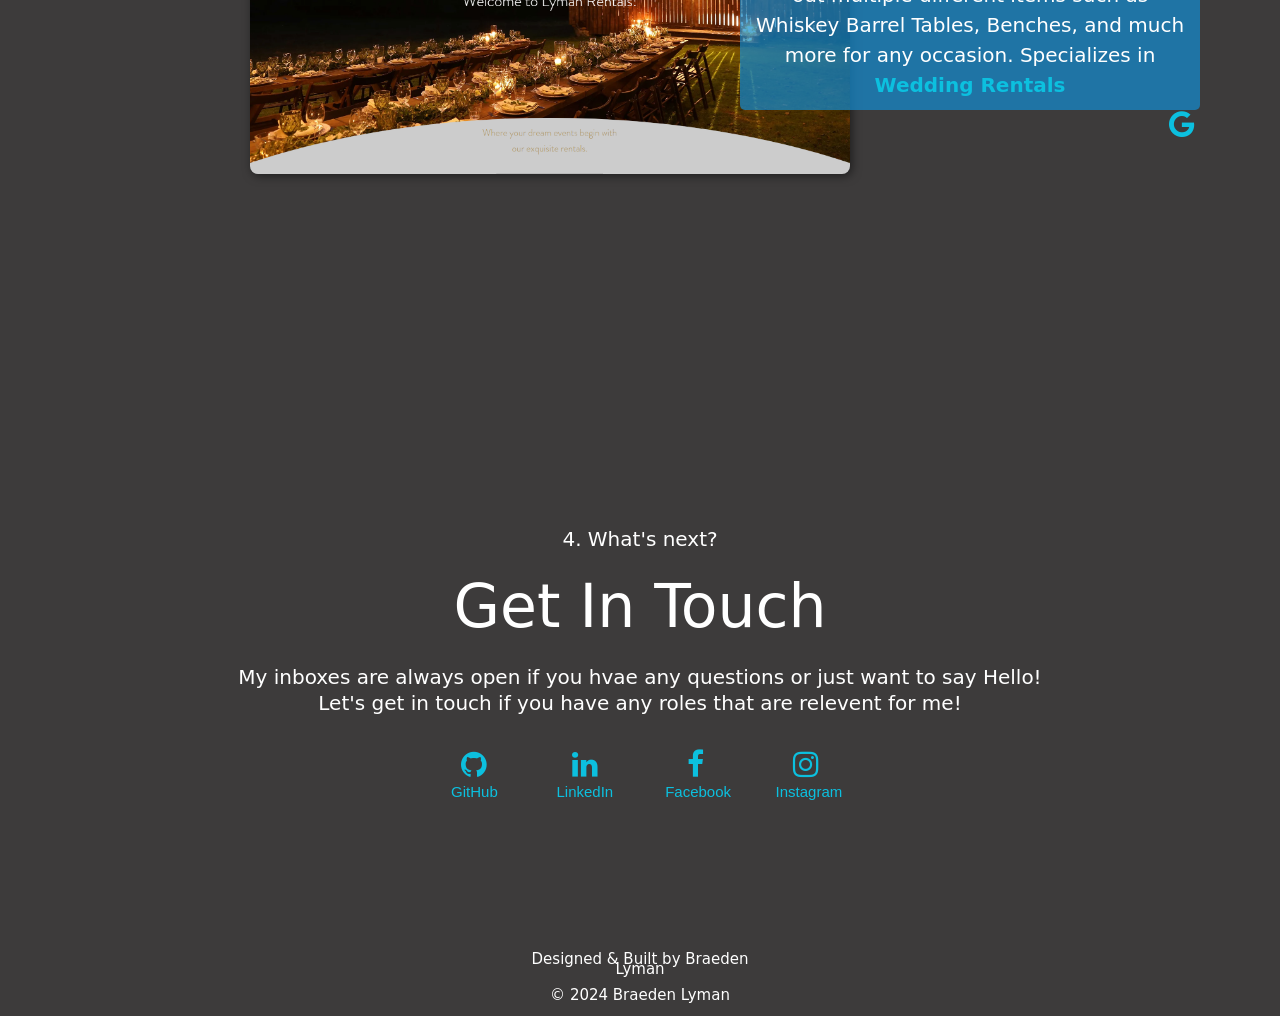
==== commit 4b0a6dc8: "updated files" ====
--- a/index.html
+++ b/index.html
@@ -4,6 +4,7 @@
     <meta charset="UTF-8">
     <meta name="viewport" content="width=device-width, initial-scale=1.0">
     <link href="https://cdn.jsdelivr.net/npm/bootstrap@5.3.3/dist/css/bootstrap.min.css" rel="stylesheet" integrity="sha384-QWTKZyjpPEjISv5WaRU9OFeRpok6YctnYmDr5pNlyT2bRjXh0JMhjY6hW+ALEwIH" crossorigin="anonymous">
+    <link href="https://cdnjs.cloudflare.com/ajax/libs/font-awesome/4.7.0/css/font-awesome.min.css" rel="stylesheet">
     <script src="https://cdn.jsdelivr.net/npm/bootstrap@5.3.3/dist/js/bootstrap.bundle.min.js" integrity="sha384-YvpcrYf0tY3lHB60NNkmXc5s9fDVZLESaAA55NDzOxhy9GkcIdslK1eN7N6jIeHz" crossorigin="anonymous"></script>
     <link href="styles.css" rel="stylesheet">
     <title>Braeden Lyman - Developer</title>
@@ -24,23 +25,25 @@
       <section class="mainSection">
         <p>Hello! My Name is</p>
         <h1>Braeden Lyman</h1>
-        <p>Front-End Web Developer</p>
+        <p id="study">Future AdvDip | Web Developer | Mobile Developer</p>
         <p id="niceToMeetYou">Nice to meet you!</p>
+        <p class="aboutMeTagLine">I'm Braeden Lyman, a passionate <strong>Software Developer</strong> based in Smithville, Ontario.</p>
+        <p class="aboutMeTagLine">Currently, I am a second-year Computer Systems Technician student at Mohawk College, focusing on Software Development. I have a solid foundation in <strong>Front-End Development</strong>, particularly in <strong>HTML and CSS</strong>, and I’m always eager to expand my skill set.</p>
+        <a class="gitHubProjectsLink" href="https://github.com/BraedenLyman" target="_blank"><p>Check Out My GitHub Projects!</p></a>
       </section>
 
       <section class="aboutMe">
         <div class="heading">
           <h2>01. About Me</h2>
-          <div class="line"> </div>
+          <div class="line"></div>
         </div>
         <div class="aboutMeText">
-          <p id="one">I'm Braeden Lyman, a passionate software developer based in Smithville, Ontario. Currently, I am a second-year Computer Systems Technician student at Mohawk College, focusing on Software Development. I have a solid foundation in front-end development, particularly in HTML and CSS, and I’m always eager to expand my skill set.</p>
-          <p id="two">My journey in technology began with a desire to create engaging and user-friendly web applications. I’ve had the opportunity to apply my skills as a React-Native Co-Op Developer, where I collaborated with a talented team to build mobile applications that prioritize UI/UX design. I take pride in my attention to detail and my ability to follow designs meticulously, ensuring that each project not only meets but exceeds expectations.</p>
-          <p id="three">I thrive in collaborative environments and enjoy working on team-based projects where I can contribute my problem-solving skills and creativity. Whether I’m coding or designing, I aim to deliver quality work that resonates with users.</p>
-          <p id="four">In addition to my technical abilities, I bring a mature and dependable demeanor to every task. I believe that my positive attitude and enthusiasm make me an asset to any team.</p>
-          <p id="five">When I'm not coding, you can find me exploring new technologies, diving into design projects, or enjoying the great outdoors.</p>
-          <p id="six">Feel free to connect with me on GitHub or LinkedIn. I'm always open to new opportunities and collaborations!</p>
-          <p id="seven">My skills are not limited to this list!</p>
+          <p>My journey in technology began with a desire to create engaging and user-friendly web applications. I’ve had the opportunity to apply my skills as a React-Native Co-Op Developer, where I collaborated with a talented team to build mobile applications that prioritize UI/UX design. I take pride in my attention to detail and my ability to follow designs meticulously, ensuring that each project not only meets but exceeds expectations.</p>
+          <p>I thrive in collaborative environments and enjoy working on team-based projects where I can contribute my problem-solving skills and creativity. Whether I’m coding or designing, I aim to deliver quality work that resonates with users.</p>
+          <p>In addition to my technical abilities, I bring a mature and dependable demeanor to every task. I believe that my positive attitude and enthusiasm make me an asset to any team.</p>
+          <p>When I'm not coding, you can find me exploring new technologies, diving into design projects, or enjoying the great outdoors.</p>
+          <p>Feel free to connect with me on GitHub or LinkedIn. I'm always open to new opportunities and collaborations!</p>
+          <p>My skills are not limited to this list!</p>
         </div>
         <img  src="images/mePhoto.jpg" alt="mePhoto">
         <ul class="listGrid">
@@ -54,11 +57,42 @@
       </section>
 
       <section class="experience">
-        <h2>02. I've worked with</h2>
+        <div class="heading">
+          <h2>02. I've worked with</h2>
+          <div class="line"></div>
+        </div>
+
+        <div class="experienceContent">
+          <div class="experiences">
+            <h3>React-Native Developer Co-Op <Strong>@Haletale</Strong></h3>
+            <h4>February 2024 - April 2024</h4>
+            <ul class="listGrid2">
+              <li>Work in a team environment to develop a mobile friendly application.</li>
+              <li>Actively learn React-Native using Redux-Toolkit to build mobile friendly pages, and learn new languages quickly and efficiently within a short period of time.</li>
+              <li>Develop mobile pages that replicate the UI/UX design on Figma.</li>
+            </ul>
+          </div>
+        </div>
       </section>
 
       <section class="work">
-        <h2>03. Some of my projects</h2>
+        <div class="heading">
+          <h2>03. Some of my projects</h2>
+          <div class="line"></div>
+        </div>
+        <div class="projects">
+          <div class="titleText">
+            <h4>Featured Project</h4>
+            <h3>Lyman Rentals</h3>
+          </div>
+          <div class="photoContainer">
+            <a href="https://www.lymanrentals.ca/" target="_blank">
+              <img src="images/lymanRentals.png" alt="lymanRentals" class="overlayImage">
+            </a>
+            <p class="overlayText">A rental website that takes pride in renting out multiple different items such as Whiskey Barrel Tables, Benches, and much more for any occasion. Specializes in <Strong>Wedding Rentals</Strong></p>
+            <a href="https://www.lymanrentals.ca/" target="_blank" class="fa fa-google" id="icon"></a>
+          </div>
+        </div>
       </section>
 
       <section class="contact">
@@ -66,27 +100,28 @@
         <h2 id="getInTouch">Get In Touch</h2>
         
         <div class="contactText">
-            <p>My inbox is always open if you hvae any questions or just want to say Hello!</p>
+            <p>My inboxes are always open if you hvae any questions or just want to say Hello!</p>
             <p>Let's get in touch if you have any roles that are relevent for me!</p>
+            <a href="https://github.com/BraedenLyman" target="_blank" class="fa fa-github"><p>GitHub</p></a>
+            <a href="https://www.linkedin.com/in/braedenlyman/" target="_blank" class="fa fa-linkedin"><p>LinkedIn</p></a>
+            <a href="https://www.facebook.com/brae.lyman.1" target="_blank" class="fa fa-facebook"><p>Facebook</p></a>
+            <a href="https://www.instagram.com/braedenlyman/" target="_blank" class="fa fa-instagram"><p>Instagram</p></a>
         </div>
-        <a class="mailLink" href="mailto:braedenlyman7@gmail.com" target="_blank">Email Me!</a>
+        
       </section>
 
-
-
-      <section class="">
-        
-      </section>
     </main>
     <footer>
-      <img  class="footerLogo" src="images/logo.png" alt="braedenFooterLogo">
-        <div class="socials">
-          <a href="https://www.linkedin.com/in/braedenlyman/" target="_blank"><p>Linkedin</p></a>
-          <a href="https://github.com/BraedenLyman" target="_blank"><p>GitHub</p></a>
-          <a href="https://www.instagram.com/braedenlyman/" target="_blank"><p>Instagram</p></a>
-          <a href="https://www.facebook.com/brae.lyman.1" target="_blank"><p>Facebook</p></a>
-        </div>
-      <p id="copyRight">&#xA9; 2024 Braeden Lyman </p>
+      <div id="footerLink">
+        <p>Designed & Built by Braeden Lyman</p>
+        <p id="copyRight">&#xA9; 2024 Braeden Lyman </p>
+      </div>
     </footer>
+    
+    <script>
+      document.getElementById('footerLink').addEventListener('click', function() {
+        window.open('https://github.com/BraedenLyman/braedenlyman.io', '_blank');
+      });
+    </script>
 </body>
 </html>
--- a/styles.css
+++ b/styles.css
@@ -2,6 +2,7 @@
 body{
     background-color: rgb(61, 59, 59);
     color: white;
+    font-size: 20px;
 }
 
 /* Navigation Styles */
@@ -11,7 +12,7 @@
     display: flex;
     align-items: flex-end;
     justify-content: space-between;
-    margin: 50px 40px 50px 40px;
+    margin: 10px 40px 50px 40px;
 }
 
 .headerLogo{
@@ -65,7 +66,6 @@
     margin-left: auto;
     margin-right: auto;
     margin-top: 100px;
-    font-size: 30px;
 }
 
 .mainSection h1{
@@ -73,8 +73,37 @@
     color: #0cc0df;
 }
 
+#study{
+    font-size: 35px;
+}
+
 #niceToMeetYou{
-    margin-top: 100px;
+    margin-top: 50px;
+}
+
+.aboutMeTagLine strong{
+    color: #0cc0df;
+}
+
+.gitHubProjectsLink{
+    text-decoration: none;
+    color: #0cc0df;
+}
+
+.gitHubProjectsLink p {
+    display: flex;
+    width: 300px;
+    border: 2px solid #0cc0df;
+    border-radius: 5px;
+    align-items: center;
+    justify-content: center;
+    padding: 5px;
+    margin-top: 50px;
+}
+
+.gitHubProjectsLink p:hover{
+    color: black;
+    border: 2px solid black;
 }
 
 .projects{
@@ -96,6 +125,7 @@
     grid-template-rows: auto auto;
     margin-left: 200px;
     margin-right: 200px;
+    margin-bottom: 200px;
 }
 
 .heading {
@@ -113,8 +143,8 @@
 
 .heading .line{
     border: 1px solid #0cc0df;
-    width: 700px;
-    height: 2px;
+    width: 400px;
+    height: 1px;
     margin-top: auto;
     margin-bottom: auto;
     margin-left: 20px;
@@ -133,6 +163,142 @@
     border-radius: 8px;
 }
 
+.experience{
+    display: grid;
+    grid-template-columns: auto auto;
+    grid-template-rows: auto auto;
+    margin-left: 400px;
+    margin-right: 100px;
+    margin-bottom: 200px;
+}
+
+.experienceContent{
+    display: flex;
+    flex-direction: column;
+    margin-bottom: 30px;
+}
+
+.experienceContent h3{
+    font-size: 22px;
+}
+
+.experienceContent h4{
+    font-size: 18px;
+    color: #0cc0df
+}
+
+.experienceContent h3 strong{
+    color: #0cc0df;
+}
+
+.listGrid2{
+    list-style-type: none;
+    font-size: 14px;
+    padding: 0;
+    margin: 0;
+}
+
+.listGrid2 li{
+    margin-bottom: 10px;
+    display: flex;
+}
+
+.listGrid2 li::before{
+    content: '\25B7';
+    color: #0cc0df;
+    margin-right: 10px;
+    font-size: 14px;
+}
+
+.experiences{
+    margin-bottom: 50px;
+    border: 1px solid #0cc0df;
+    border-radius: 8px;
+    padding: 10px;
+}
+
+.work{
+    display: grid;
+    grid-template-columns: auto auto;
+    grid-template-rows: auto auto;
+    margin-left: 200px;
+    margin-right: 200px;
+    margin-bottom: 300px;
+}
+
+.projects{
+    display: grid;
+    grid-template-columns: auto auto;
+    grid-template-rows: 1fr;
+    margin-left: 0px;
+}
+
+.projects .titleText{
+    grid-column: 2;
+    grid-row: 1;
+    width: 400px;
+    text-align: end;
+}
+
+.projects .titleText h4{
+    font-size: 15px;
+    color: #0cc0df;
+}
+
+.projects .titleText h3{
+    font-size: 30px;
+}
+
+.photoContainer{
+    position: relative;
+    width: 600px;
+    margin: auto;
+}
+
+.projects img{
+    grid-column: 1;
+    grid-row: 1;
+    width: 600px;
+    border-radius: 8px;
+    margin-left: 50px;
+    box-shadow: 2px 2px 10px rgba(0, 0, 0, 0.5);
+    transition: transform 0.2s;
+}
+
+.projects img:hover{
+    transform: scale(1.05);
+}
+
+.overlayText {
+    position: absolute;
+    width: 460px;
+    top: 50%;
+    left: 90%;
+    transform: translate(0%, -50%);
+    color: white;
+    text-align: center;
+    background-color: rgba(20, 141, 211, 0.699);
+    padding: 10px;
+    border-radius: 5px;
+    z-index: 1;
+}
+
+.overlayText strong{
+    color: #0cc0df;
+}
+
+#icon{
+    position: absolute;
+    top: 70%;
+    left: 155%;
+}
+
+.titleBorderLeft{
+    border-left: 2px solid #0cc0df;
+    padding-left: 5px;
+    background-color: rgb(61, 59, 59);
+}
+
 .listGrid{
     display: grid;
     grid-template-columns: 1fr 1fr;
@@ -147,7 +313,6 @@
 
 #whatsNext{
     text-align: center;
-    font-size: 18px;
 }
 
 #getInTouch{
@@ -161,44 +326,43 @@
     margin-top: -20px;
 }
 
-.mailLink{
+.fa {
+    padding: 20px;
+    font-size: 30px;
+    width: 100px;
+    text-align: center;
     text-decoration: none;
-    color: #0cc0df;
+    margin: 5px 2px;
+    color: #0cc0df;
+}
+
+.fa p{
+    margin-top: 5px;
+    font-size: 15px;
+    text-align: center;
+    font-family: "Helvetica Neue", Helvetica, sans-serif;
+    margin-bottom: 100px;
+}
+
+.fa:hover{
+    color: black;
 }
 
 /* Footer Styles */
 
 footer{
-    border-top: 2px solid black;
     background-color: rgb(61, 59, 59);
     text-align: center;
+    font-size: 15px;
+    line-height: 10px;
+    width: 250px;
     padding-top: 30px;
-    margin: 50px 40px 00px 40px;
-}
-
-footer .footerLogo{
     margin-left: auto;
     margin-right: auto;
-    width: 200px;
-    height: 200px;
-}
-
-footer .socials{
-    border-bottom: 2px solid black;
-    display: flex;
-    flex-direction: row;
-    justify-content: center;
-    align-items: center;
-    padding-bottom: 10px;
-}
-
-footer a{
-    text-decoration: none;
-    color: white;
-    padding: 30px;
-}
-
-footer a:hover{
-    text-decoration-thickness: 2px;
-    color: #0cc0df;
-}+}
+
+#footerLink:hover{
+    color: black;
+    cursor: pointer;
+}
+
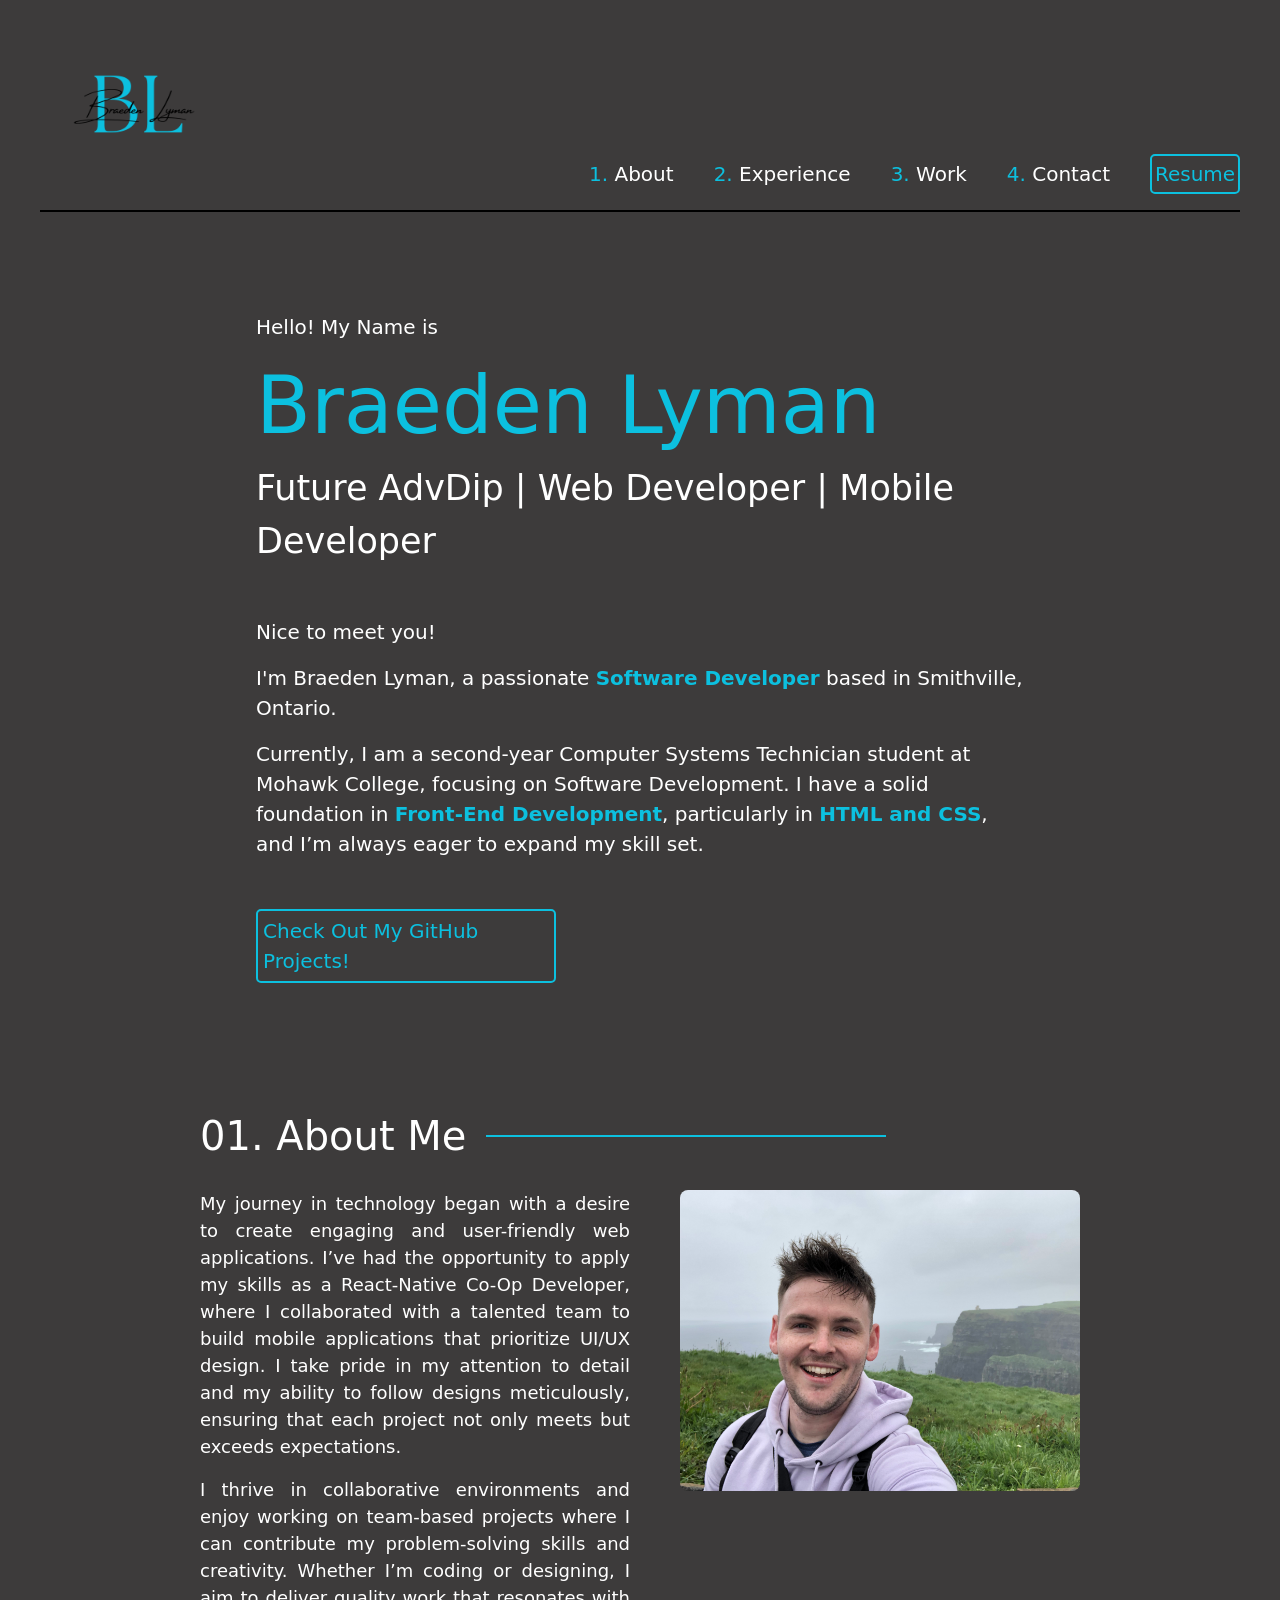
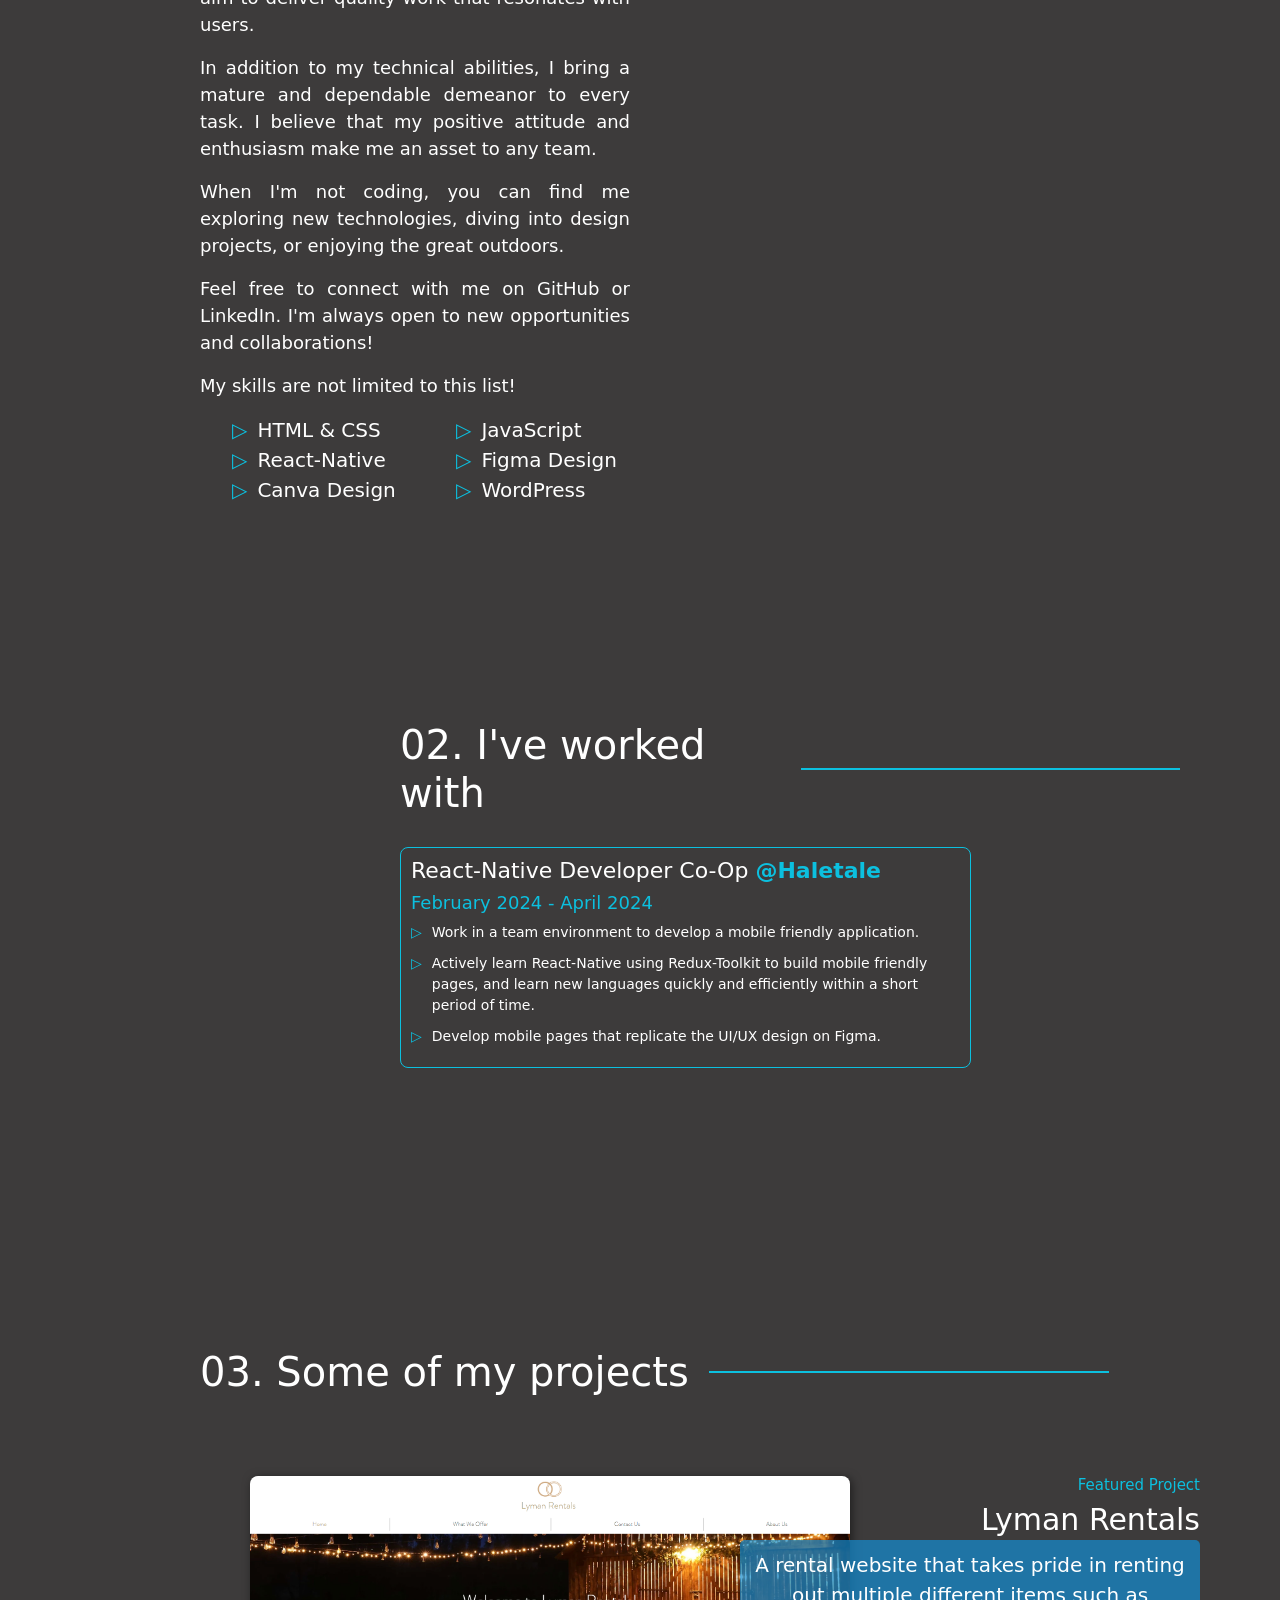
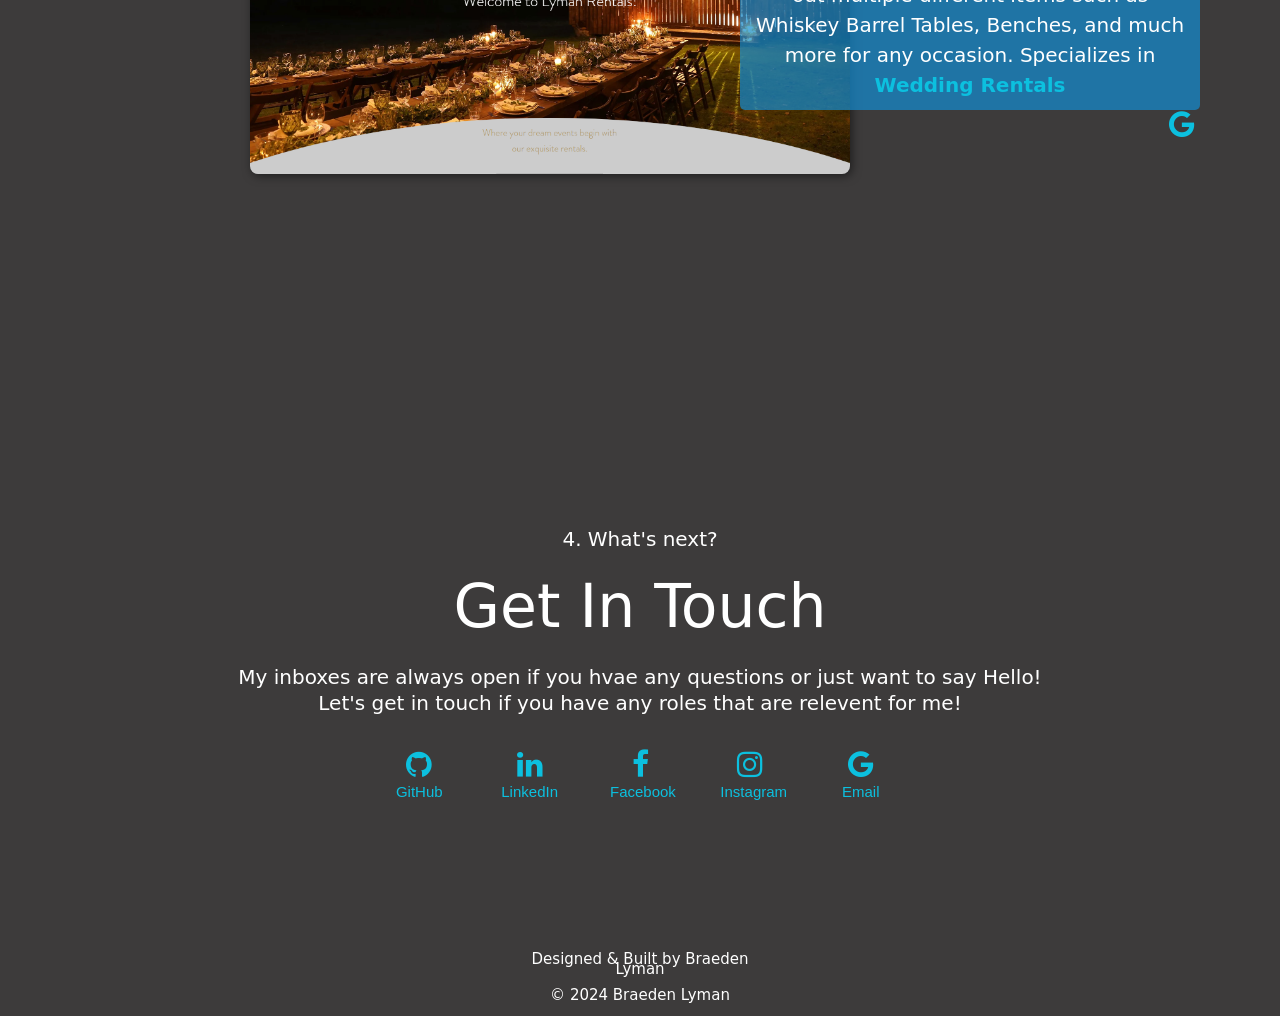
==== commit 07e7ffa4: "updated files" ====
--- a/index.html
+++ b/index.html
@@ -14,10 +14,10 @@
       <nav>
         <img class="headerLogo" src="images/logo.png" alt="braedenLogo">  
         <ul>
-          <li>1. <a href="#">About</a></li>
-          <li>2. <a href="#">Experience</a></li>
-          <li>3. <a href="#">Work</a></li>
-          <li>4. <a href="#">Contact</a></li>
+          <li>1. <a href="#about">About</a></li>
+          <li>2. <a href="#experience">Experience</a></li>
+          <li>3. <a href="#work">Work</a></li>
+          <li>4. <a href="#contact">Contact</a></li>
           <li class="resumeLink"><a href="images/resume.pdf" target="_blank">Resume</a></li>
         </ul>
       </nav>
@@ -32,7 +32,7 @@
         <a class="gitHubProjectsLink" href="https://github.com/BraedenLyman" target="_blank"><p>Check Out My GitHub Projects!</p></a>
       </section>
 
-      <section class="aboutMe">
+      <section id="about" class="aboutMe">
         <div class="heading">
           <h2>01. About Me</h2>
           <div class="line"></div>
@@ -56,7 +56,7 @@
         </ul>
       </section>
 
-      <section class="experience">
+      <section id="experience" class="experience">
         <div class="heading">
           <h2>02. I've worked with</h2>
           <div class="line"></div>
@@ -75,7 +75,7 @@
         </div>
       </section>
 
-      <section class="work">
+      <section id="work" class="work">
         <div class="heading">
           <h2>03. Some of my projects</h2>
           <div class="line"></div>
@@ -95,7 +95,7 @@
         </div>
       </section>
 
-      <section class="contact">
+      <section id="contact" class="contact">
         <p id="whatsNext">4. What's next?</p>
         <h2 id="getInTouch">Get In Touch</h2>
         
@@ -106,6 +106,7 @@
             <a href="https://www.linkedin.com/in/braedenlyman/" target="_blank" class="fa fa-linkedin"><p>LinkedIn</p></a>
             <a href="https://www.facebook.com/brae.lyman.1" target="_blank" class="fa fa-facebook"><p>Facebook</p></a>
             <a href="https://www.instagram.com/braedenlyman/" target="_blank" class="fa fa-instagram"><p>Instagram</p></a>
+            <a href="mailto:braedenlyman7@gmail.com" target="_blank" class="fa fa-google"><p>Email</p></a>
         </div>
         
       </section>
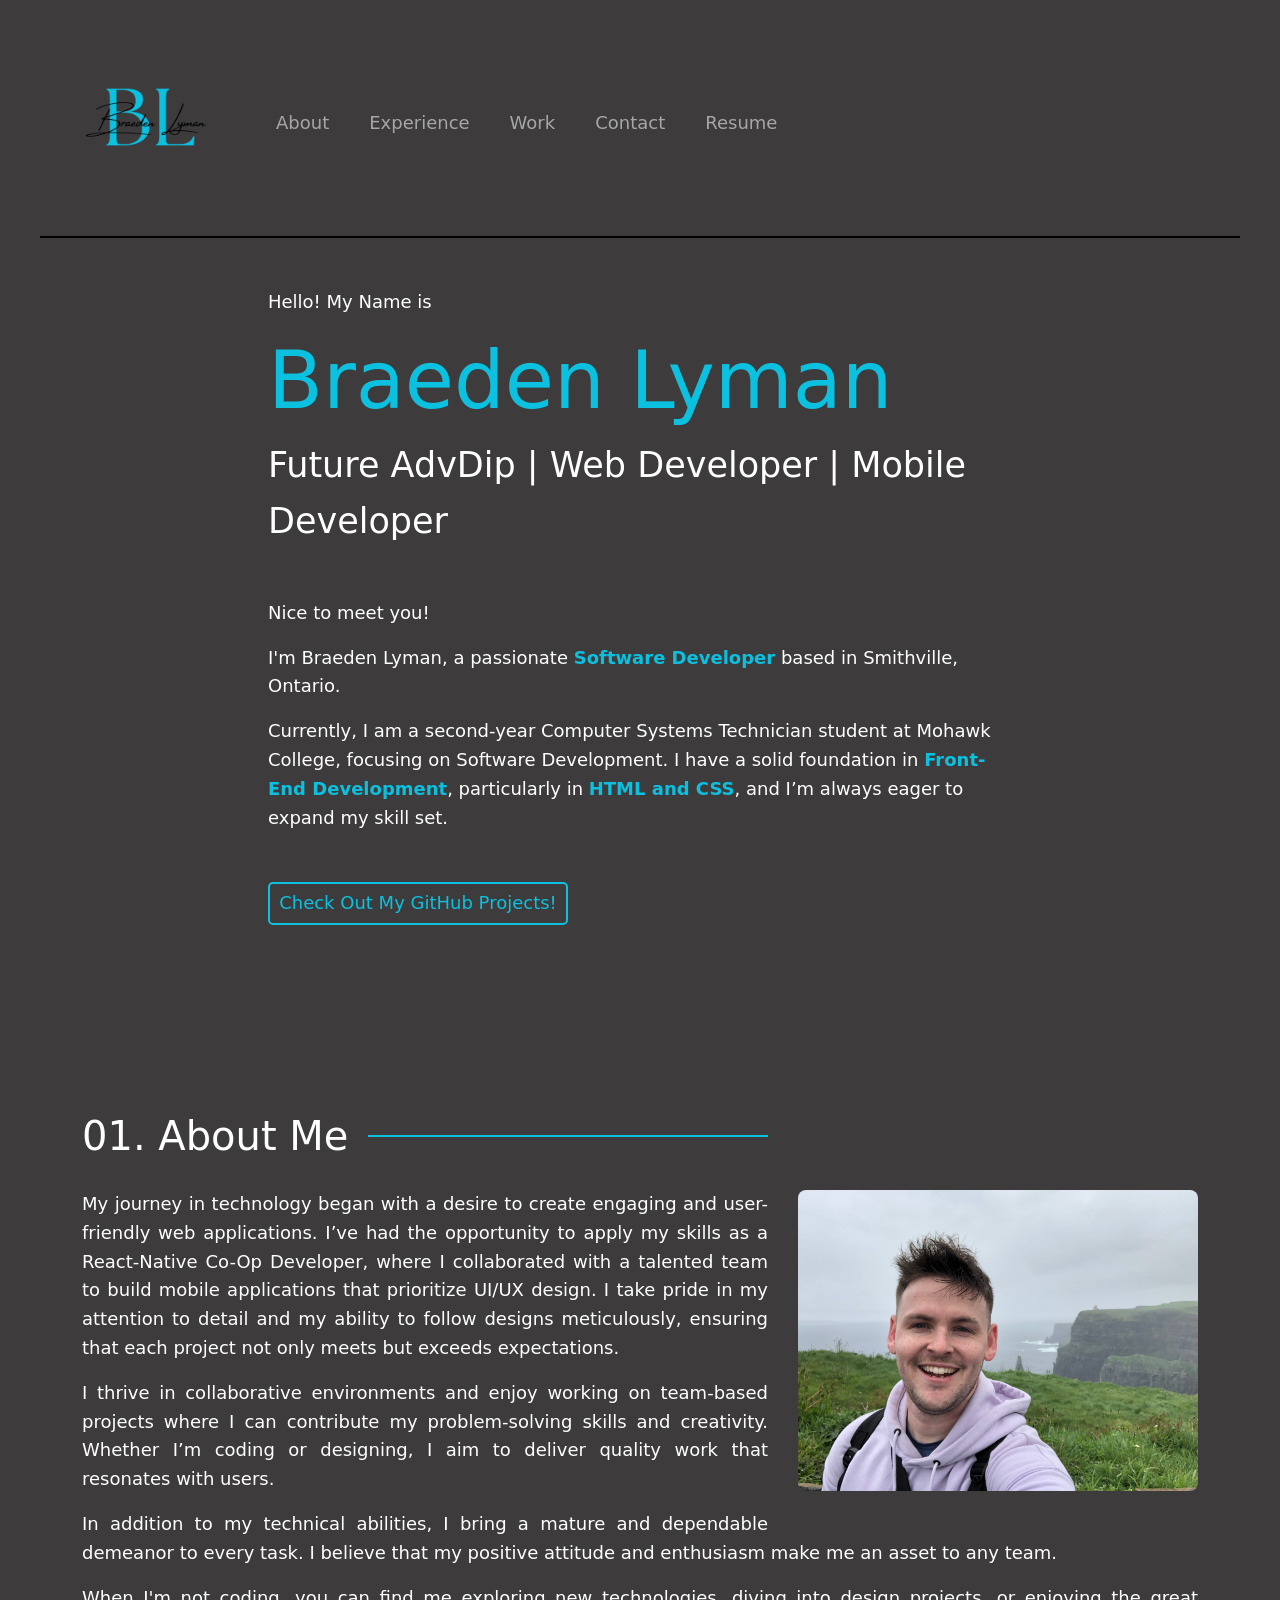
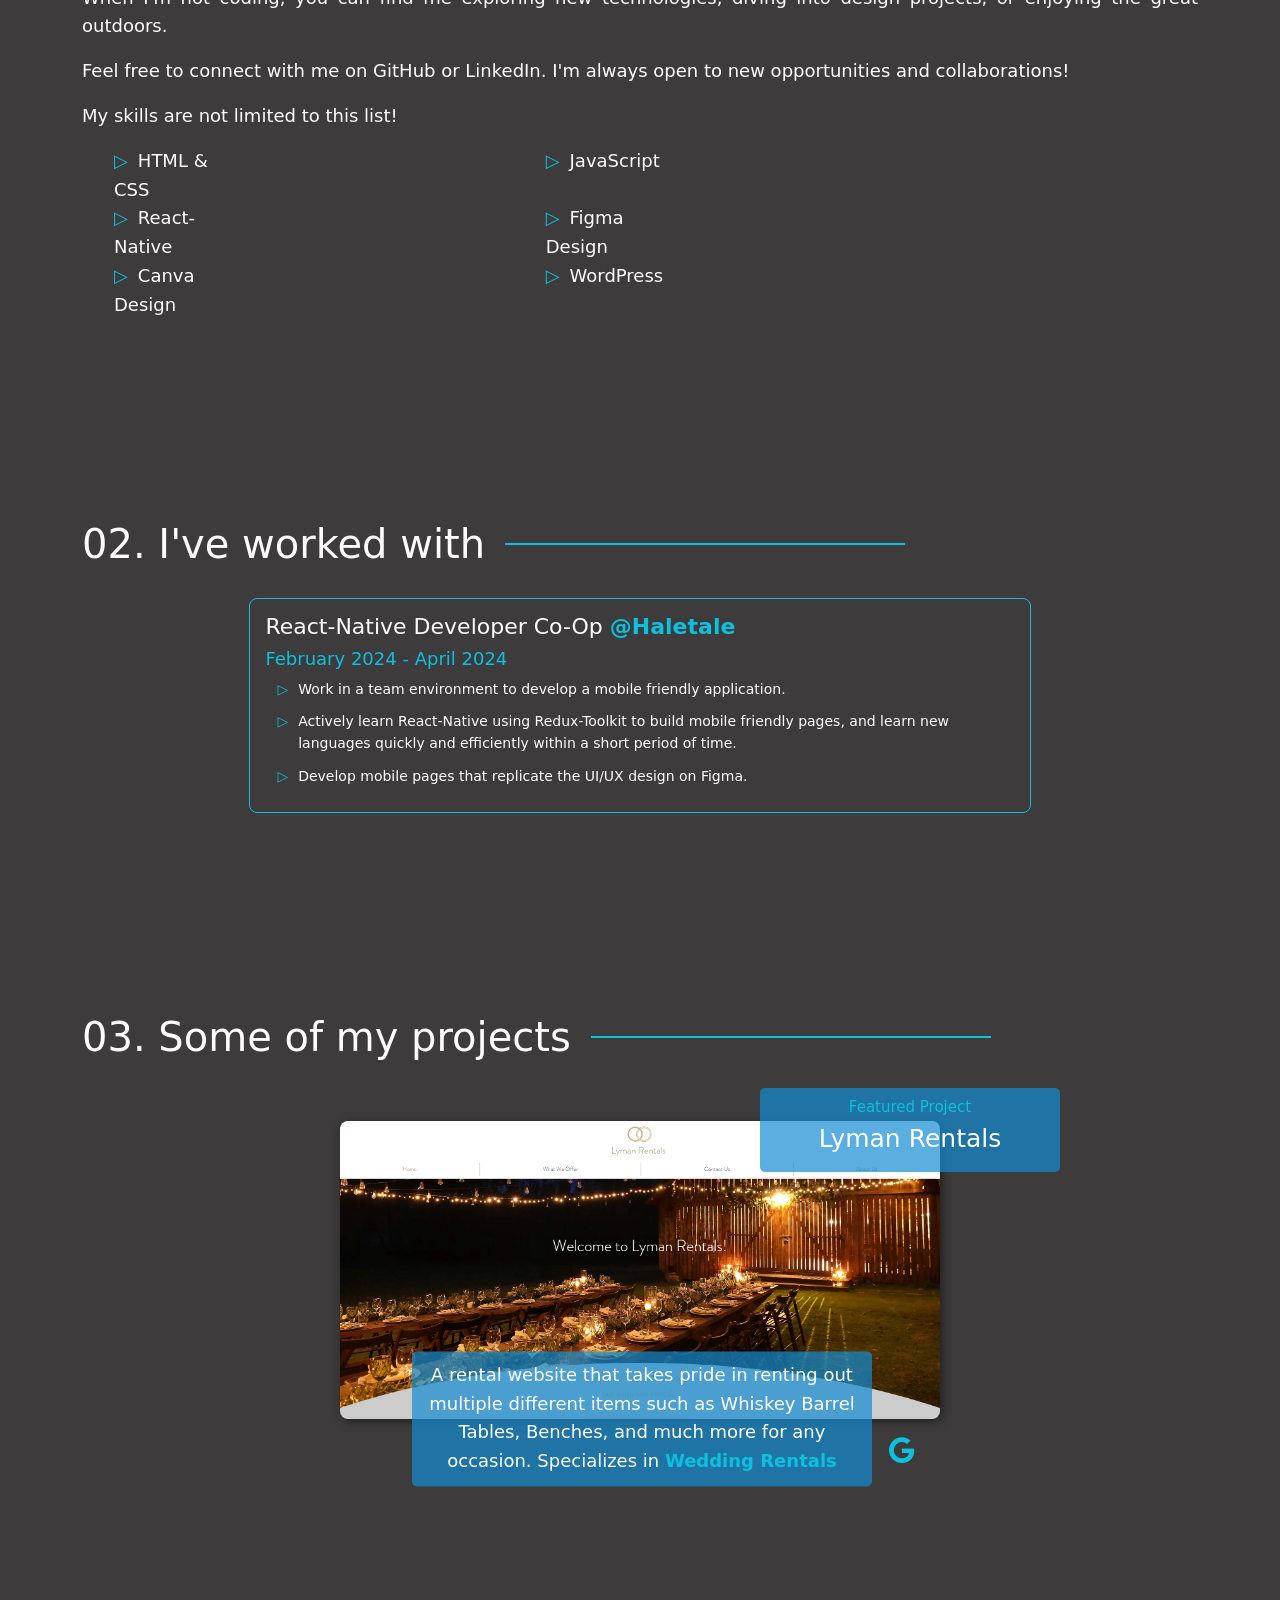
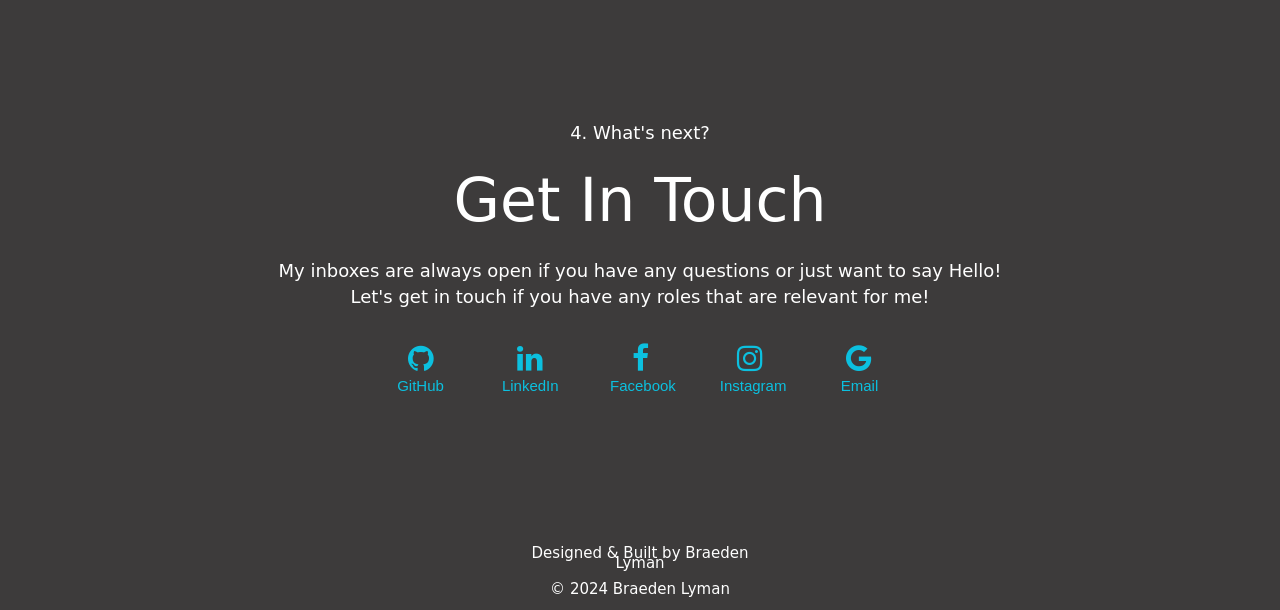
==== commit b6a139e4: "updated files" ====
--- a/index.html
+++ b/index.html
@@ -10,119 +10,123 @@
     <title>Braeden Lyman - Developer</title>
 </head>
 <body>
-    <main >    
-      <nav>
-        <img class="headerLogo" src="images/logo.png" alt="braedenLogo">  
-        <ul>
-          <li>1. <a href="#about">About</a></li>
-          <li>2. <a href="#experience">Experience</a></li>
-          <li>3. <a href="#work">Work</a></li>
-          <li>4. <a href="#contact">Contact</a></li>
-          <li class="resumeLink"><a href="images/resume.pdf" target="_blank">Resume</a></li>
-        </ul>
+  <main>
+      <nav class="navbar navbar-expand-lg navbar-dark">
+          <div class="container-fluid">
+              <a class="navbar-brand" href="#"><img class="headerLogo img-fluid" src="images/logo.png" alt="braedenLogo"></a>
+              <button class="navbar-toggler" type="button" data-bs-toggle="collapse" data-bs-target="#navbarNav" aria-controls="navbarNav" aria-expanded="false" aria-label="Toggle navigation">
+                  <span class="navbar-toggler-icon"></span>
+              </button>
+              <div class="collapse navbar-collapse" id="navbarNav">
+                  <ul class="navbar-nav">
+                      <li class="nav-item"><a class="nav-link" href="#about">About</a></li>
+                      <li class="nav-item"><a class="nav-link" href="#experience">Experience</a></li>
+                      <li class="nav-item"><a class="nav-link" href="#work">Work</a></li>
+                      <li class="nav-item"><a class="nav-link" href="#contact">Contact</a></li>
+                      <li class="nav-item"><a class="nav-link" href="images/resume.pdf" target="_blank">Resume</a></li>
+                  </ul>
+              </div>
+          </div>
       </nav>
-
-      <section class="mainSection">
-        <p>Hello! My Name is</p>
-        <h1>Braeden Lyman</h1>
-        <p id="study">Future AdvDip | Web Developer | Mobile Developer</p>
-        <p id="niceToMeetYou">Nice to meet you!</p>
-        <p class="aboutMeTagLine">I'm Braeden Lyman, a passionate <strong>Software Developer</strong> based in Smithville, Ontario.</p>
-        <p class="aboutMeTagLine">Currently, I am a second-year Computer Systems Technician student at Mohawk College, focusing on Software Development. I have a solid foundation in <strong>Front-End Development</strong>, particularly in <strong>HTML and CSS</strong>, and I’m always eager to expand my skill set.</p>
-        <a class="gitHubProjectsLink" href="https://github.com/BraedenLyman" target="_blank"><p>Check Out My GitHub Projects!</p></a>
-      </section>
-
-      <section id="about" class="aboutMe">
+      <div class="mainDiv container mt-4 mb-4">
+          <p>Hello! My Name is</p>
+          <h1>Braeden Lyman</h1>
+          <p id="study">Future AdvDip | Web Developer | Mobile Developer</p>
+          <p id="niceToMeetYou">Nice to meet you!</p>
+          <p class="aboutMeTagLine">I'm Braeden Lyman, a passionate <strong>Software Developer</strong> based in Smithville, Ontario.</p>
+          <p class="aboutMeTagLine">Currently, I am a second-year Computer Systems Technician student at Mohawk College, focusing on Software Development. I have a solid foundation in <strong>Front-End Development</strong>, particularly in <strong>HTML and CSS</strong>, and I’m always eager to expand my skill set.</p>
+          <a class="gitHubProjectsLink" href="https://github.com/BraedenLyman" target="_blank"><p>Check Out My GitHub Projects!</p></a>
+      </div>
+      <div id="about" class="aboutMe container mt-4">
         <div class="heading">
           <h2>01. About Me</h2>
           <div class="line"></div>
         </div>
+        
+        <img src="images/mePhoto.jpg" alt="mePhoto" class="img-fluid">
+        
         <div class="aboutMeText">
-          <p>My journey in technology began with a desire to create engaging and user-friendly web applications. I’ve had the opportunity to apply my skills as a React-Native Co-Op Developer, where I collaborated with a talented team to build mobile applications that prioritize UI/UX design. I take pride in my attention to detail and my ability to follow designs meticulously, ensuring that each project not only meets but exceeds expectations.</p>
-          <p>I thrive in collaborative environments and enjoy working on team-based projects where I can contribute my problem-solving skills and creativity. Whether I’m coding or designing, I aim to deliver quality work that resonates with users.</p>
-          <p>In addition to my technical abilities, I bring a mature and dependable demeanor to every task. I believe that my positive attitude and enthusiasm make me an asset to any team.</p>
-          <p>When I'm not coding, you can find me exploring new technologies, diving into design projects, or enjoying the great outdoors.</p>
-          <p>Feel free to connect with me on GitHub or LinkedIn. I'm always open to new opportunities and collaborations!</p>
-          <p>My skills are not limited to this list!</p>
+            <p>My journey in technology began with a desire to create engaging and user-friendly web applications. I’ve had the opportunity to apply my skills as a React-Native Co-Op Developer, where I collaborated with a talented team to build mobile applications that prioritize UI/UX design. I take pride in my attention to detail and my ability to follow designs meticulously, ensuring that each project not only meets but exceeds expectations.</p>
+            <p>I thrive in collaborative environments and enjoy working on team-based projects where I can contribute my problem-solving skills and creativity. Whether I’m coding or designing, I aim to deliver quality work that resonates with users.</p>
+            <p>In addition to my technical abilities, I bring a mature and dependable demeanor to every task. I believe that my positive attitude and enthusiasm make me an asset to any team.</p>
+            <p>When I'm not coding, you can find me exploring new technologies, diving into design projects, or enjoying the great outdoors.</p>
+            <p>Feel free to connect with me on GitHub or LinkedIn. I'm always open to new opportunities and collaborations!</p>
+            <p>My skills are not limited to this list!</p>
         </div>
-        <img  src="images/mePhoto.jpg" alt="mePhoto">
-        <ul class="listGrid">
-          <li>HTML & CSS</li>
-          <li>JavaScript</li>
-          <li>React-Native</li>
-          <li>Figma Design</li>
-          <li>Canva Design</li>
-          <li>WordPress</li>
+        
+        <ul class="listGrid row">
+            <li class="col-6 col-md-4">HTML & CSS</li>
+            <li class="col-6 col-md-4">JavaScript</li>
+            <li class="col-6 col-md-4">React-Native</li>
+            <li class="col-6 col-md-4">Figma Design</li>
+            <li class="col-6 col-md-4">Canva Design</li>
+            <li class="col-6 col-md-4">WordPress</li>
         </ul>
-      </section>
-
-      <section id="experience" class="experience">
+      </div>
+      
+      <div id="experience" class="experience container mt-4">
         <div class="heading">
-          <h2>02. I've worked with</h2>
-          <div class="line"></div>
+            <h2>02. I've worked with</h2>
+            <div class="line"></div>
         </div>
 
         <div class="experienceContent">
           <div class="experiences">
-            <h3>React-Native Developer Co-Op <Strong>@Haletale</Strong></h3>
+            <h3>React-Native Developer Co-Op <strong>@Haletale</strong></h3>
             <h4>February 2024 - April 2024</h4>
-            <ul class="listGrid2">
-              <li>Work in a team environment to develop a mobile friendly application.</li>
-              <li>Actively learn React-Native using Redux-Toolkit to build mobile friendly pages, and learn new languages quickly and efficiently within a short period of time.</li>
-              <li>Develop mobile pages that replicate the UI/UX design on Figma.</li>
+            <ul class="listGrid2 row">
+                <li class="col-12">Work in a team environment to develop a mobile friendly application.</li>
+                <li class="col-12">Actively learn React-Native using Redux-Toolkit to build mobile friendly pages, and learn new languages quickly and efficiently within a short period of time.</li>
+                <li class="col-12">Develop mobile pages that replicate the UI/UX design on Figma.</li>
             </ul>
           </div>
         </div>
-      </section>
+      </div>
 
-      <section id="work" class="work">
+      <div id="work" class="work container mt-4">
         <div class="heading">
-          <h2>03. Some of my projects</h2>
-          <div class="line"></div>
+            <h2>03. Some of my projects</h2>
+            <div class="line"></div>
         </div>
         <div class="projects">
-          <div class="titleText">
-            <h4>Featured Project</h4>
-            <h3>Lyman Rentals</h3>
-          </div>
           <div class="photoContainer">
+            <div class="titleText">
+                <h4>Featured Project</h4>
+                <h3>Lyman Rentals</h3>
+            </div>
             <a href="https://www.lymanrentals.ca/" target="_blank">
-              <img src="images/lymanRentals.png" alt="lymanRentals" class="overlayImage">
+                <img src="images/lymanRentals.png" alt="lymanRentals" class="overlayImage img-fluid">
             </a>
-            <p class="overlayText">A rental website that takes pride in renting out multiple different items such as Whiskey Barrel Tables, Benches, and much more for any occasion. Specializes in <Strong>Wedding Rentals</Strong></p>
+            <p class="overlayText">A rental website that takes pride in renting out multiple different items such as Whiskey Barrel Tables, Benches, and much more for any occasion. Specializes in <strong>Wedding Rentals</strong></p>
             <a href="https://www.lymanrentals.ca/" target="_blank" class="fa fa-google" id="icon"></a>
           </div>
         </div>
-      </section>
+      </div>
 
-      <section id="contact" class="contact">
+      <div id="contact" class="contact container mt-4">
         <p id="whatsNext">4. What's next?</p>
         <h2 id="getInTouch">Get In Touch</h2>
-        
         <div class="contactText">
-            <p>My inboxes are always open if you hvae any questions or just want to say Hello!</p>
-            <p>Let's get in touch if you have any roles that are relevent for me!</p>
-            <a href="https://github.com/BraedenLyman" target="_blank" class="fa fa-github"><p>GitHub</p></a>
-            <a href="https://www.linkedin.com/in/braedenlyman/" target="_blank" class="fa fa-linkedin"><p>LinkedIn</p></a>
-            <a href="https://www.facebook.com/brae.lyman.1" target="_blank" class="fa fa-facebook"><p>Facebook</p></a>
-            <a href="https://www.instagram.com/braedenlyman/" target="_blank" class="fa fa-instagram"><p>Instagram</p></a>
-            <a href="mailto:braedenlyman7@gmail.com" target="_blank" class="fa fa-google"><p>Email</p></a>
+          <p>My inboxes are always open if you have any questions or just want to say Hello!</p>
+          <p>Let's get in touch if you have any roles that are relevant for me!</p>
+          <a href="https://github.com/BraedenLyman" target="_blank" class="fa fa-github"><p>GitHub</p></a>
+          <a href="https://www.linkedin.com/in/braedenlyman/" target="_blank" class="fa fa-linkedin"><p>LinkedIn</p></a>
+          <a href="https://www.facebook.com/brae.lyman.1" target="_blank" class="fa fa-facebook"><p>Facebook</p></a>
+          <a href="https://www.instagram.com/braedenlyman/" target="_blank" class="fa fa-instagram"><p>Instagram</p></a>
+          <a href="mailto:braedenlyman7@gmail.com" target="_blank" class="fa fa-google"><p>Email</p></a>
         </div>
-        
-      </section>
-
-    </main>
-    <footer>
-      <div id="footerLink">
-        <p>Designed & Built by Braeden Lyman</p>
-        <p id="copyRight">&#xA9; 2024 Braeden Lyman </p>
       </div>
-    </footer>
-    
-    <script>
-      document.getElementById('footerLink').addEventListener('click', function() {
-        window.open('https://github.com/BraedenLyman/braedenlyman.io', '_blank');
-      });
-    </script>
+  </main>
+  <footer>
+    <div id="footerLink">
+      <p>Designed & Built by Braeden Lyman</p>
+      <p id="copyRight">&#xA9; 2024 Braeden Lyman </p>
+    </div>
+  </footer>
+  <script>
+    document.getElementById('footerLink').addEventListener('click', function() {
+      window.open('https://github.com/BraedenLyman/braedenlyman.io', '_blank');
+    });
+  </script>
 </body>
 </html>
--- a/styles.css
+++ b/styles.css
@@ -2,10 +2,15 @@
 body{
     background-color: rgb(61, 59, 59);
     color: white;
-    font-size: 20px;
+    font-size: 18px;
+    line-height: 1.6;
 }
 
 /* Navigation Styles */
+.headerLogo{
+    width: 200px;
+    height: 200px;
+}
 
 nav{
     border-bottom: 2px solid black;
@@ -13,11 +18,6 @@
     align-items: flex-end;
     justify-content: space-between;
     margin: 10px 40px 50px 40px;
-}
-
-.headerLogo{
-    width: 200px;
-    height: 200px;
 }
 
 nav a{
@@ -35,13 +35,14 @@
     justify-content: center;
     align-items: center;
     list-style-type: none;
-    gap: 40px;
+    gap: 1.5rem;
 }
 
 nav li{
     color: #0cc0df;
 }
 
+/* Resume Link/Styles */ 
 .resumeLink a{
     display: flex;
     justify-content: center;
@@ -58,9 +59,8 @@
     color: black;
 }
 
-/* Section Styles */
-
-.mainSection {
+/* Main Div Styles */
+.mainDiv {
     width: 60%;
     height: 800px;
     margin-left: auto;
@@ -68,7 +68,7 @@
     margin-top: 100px;
 }
 
-.mainSection h1{
+.mainDiv h1{
     font-size: 80px;
     color: #0cc0df;
 }
@@ -106,29 +106,13 @@
     border: 2px solid black;
 }
 
-.projects{
-    margin-top: 50px;
-    margin-bottom: 50px;
-    width: 60%;
-    margin-left: auto;
-    margin-right: auto;
-}
-
+/* Headings Styles */ 
 h2{
     font-size: 40px;
     margin-bottom: 50px;
 }
 
-.aboutMe{
-    display: grid;
-    grid-template-columns: auto auto;
-    grid-template-rows: auto auto;
-    margin-left: 200px;
-    margin-right: 200px;
-    margin-bottom: 200px;
-}
-
-.heading {
+.heading{
     display: flex;
     flex-direction: row;
     grid-row: 1;
@@ -141,7 +125,7 @@
     margin-bottom: auto;
 }
 
-.heading .line{
+.line{
     border: 1px solid #0cc0df;
     width: 400px;
     height: 1px;
@@ -150,32 +134,45 @@
     margin-left: 20px;
 }
 
+/* About Me Styles */
+.aboutMe{
+    margin-bottom: 200px;
+}
+
+.aboutMe img{
+    width: 400px;
+    border-radius: 8px;
+    float: right;
+    margin-left: 30px;
+    margin-bottom: 30px;
+}
+
 .aboutMeText p{
-    grid-column: 1;
     text-align: justify;
     font-size: 18px;
-    margin-right: 50px;
-}
-
-.aboutMe img{
-    grid-column: 2;
-    width: 400px;
-    border-radius: 8px;
-}
-
-.experience{
+}
+
+.listGrid{
     display: grid;
     grid-template-columns: auto auto;
-    grid-template-rows: auto auto;
-    margin-left: 400px;
-    margin-right: 100px;
+    list-style-type: none;
+    width: 80%;
+}
+
+.listGrid li::before{
+    content: '\25B7';
+    color: #0cc0df;
+    margin-right: 10px;
+}
+
+/* Experience Styles */
+.experience{
     margin-bottom: 200px;
 }
 
 .experienceContent{
     display: flex;
     flex-direction: column;
-    margin-bottom: 30px;
 }
 
 .experienceContent h3{
@@ -189,6 +186,15 @@
 
 .experienceContent h3 strong{
     color: #0cc0df;
+}
+
+.experiences{
+    border: 1px solid #0cc0df;
+    border-radius: 8px;
+    padding: 15px;
+    width: 70%;
+    margin-left: auto;
+    margin-right: auto;
 }
 
 .listGrid2{
@@ -210,70 +216,21 @@
     font-size: 14px;
 }
 
-.experiences{
-    margin-bottom: 50px;
-    border: 1px solid #0cc0df;
-    border-radius: 8px;
-    padding: 10px;
-}
-
+/* Work/Projects Styles */
 .work{
-    display: grid;
-    grid-template-columns: auto auto;
-    grid-template-rows: auto auto;
-    margin-left: 200px;
-    margin-right: 200px;
     margin-bottom: 300px;
 }
 
 .projects{
-    display: grid;
-    grid-template-columns: auto auto;
-    grid-template-rows: 1fr;
-    margin-left: 0px;
-}
-
-.projects .titleText{
-    grid-column: 2;
-    grid-row: 1;
-    width: 400px;
-    text-align: end;
-}
-
-.projects .titleText h4{
-    font-size: 15px;
-    color: #0cc0df;
-}
-
-.projects .titleText h3{
-    font-size: 30px;
-}
-
-.photoContainer{
-    position: relative;
-    width: 600px;
-    margin: auto;
-}
-
-.projects img{
-    grid-column: 1;
-    grid-row: 1;
-    width: 600px;
-    border-radius: 8px;
-    margin-left: 50px;
-    box-shadow: 2px 2px 10px rgba(0, 0, 0, 0.5);
-    transition: transform 0.2s;
-}
-
-.projects img:hover{
-    transform: scale(1.05);
-}
-
-.overlayText {
+    display: flex;
+    flex-direction: column;
+}
+
+.titleText{
     position: absolute;
-    width: 460px;
-    top: 50%;
-    left: 90%;
+    width: 300px;
+    top: 3%;
+    left: 70%;
     transform: translate(0%, -50%);
     color: white;
     text-align: center;
@@ -283,34 +240,60 @@
     z-index: 1;
 }
 
+.titleText h4{
+    font-size: 15px;
+    color: #0cc0df;
+}
+
+.titleText h3{
+    font-size: 25px;
+}
+
+.photoContainer{
+    position: relative;
+    width: 600px;
+    margin-top: 30px;
+    margin-left: auto;
+    margin-right: auto;
+}
+
+.projects img{
+    width: 600px;
+    border-radius: 8px;
+    margin-right: auto;
+    box-shadow: 2px 2px 10px rgba(0, 0, 0, 0.5);
+    transition: transform 0.2s;
+}
+
+.projects img:hover{
+    transform: scale(1.05);
+}
+
+.overlayText{
+    position: absolute;
+    width: 460px;
+    top: 100%;
+    left: 12%;
+    transform: translate(0%, -50%);
+    color: white;
+    text-align: center;
+    background-color: rgba(20, 141, 211, 0.699);
+    padding: 10px;
+    border-radius: 5px;
+    z-index: 1;
+}
+
 .overlayText strong{
     color: #0cc0df;
 }
 
 #icon{
     position: absolute;
-    top: 70%;
-    left: 155%;
-}
-
-.titleBorderLeft{
-    border-left: 2px solid #0cc0df;
-    padding-left: 5px;
-    background-color: rgb(61, 59, 59);
-}
-
-.listGrid{
-    display: grid;
-    grid-template-columns: 1fr 1fr;
-    list-style-type: none;
-}
-
-.listGrid li::before{
-    content: '\25B7';
-    color: #0cc0df;
-    margin-right: 10px;
-}
-
+    top: 97%;
+    left: 85%;
+}
+
+/* Contact Styles */
 #whatsNext{
     text-align: center;
 }
@@ -326,7 +309,8 @@
     margin-top: -20px;
 }
 
-.fa {
+/* Social Icon Styles */
+.fa{
     padding: 20px;
     font-size: 30px;
     width: 100px;
@@ -366,3 +350,73 @@
     cursor: pointer;
 }
 
+/* Tablet/Phone Styles */
+@media (max-width: 768px){
+    body{
+        font-size: 16px;
+        line-height: 1.4;
+    }
+    
+    nav{
+        margin: 10px 20px 30px 20px;
+    }
+
+    .headerLogo{
+        width: 100px;
+        height: 100px;
+    }
+
+    .mainSection{
+        width: 100%;
+        height: auto;
+        margin-top: 50px;
+    }
+
+    .mainSection h1{
+        font-size: 50px;
+    }
+
+    .aboutMe img{
+        width: 100%;
+        float: none;
+        margin: 0 auto 20px auto;
+        display: block;
+    }
+
+    .listGrid{
+        grid-template-columns: auto;
+        width: 100%;
+    }
+
+    .listGrid2{
+        grid-template-columns: auto;
+    }
+
+    .experiences{
+        width: 100%;
+    }
+
+    .photoContainer, .projects img{
+        width: 100%;
+    }
+
+    .overlayText{
+        width: 80%;
+        left: 10%;
+    }
+
+    .titleText{
+        width: 100%;
+        left: 0;
+        transform: translate(0, -50%);
+    }
+
+    .fa{
+        width: 60px;
+        font-size: 24px;
+    }
+
+    #getInTouch{
+        font-size: 40px;
+    }
+}
